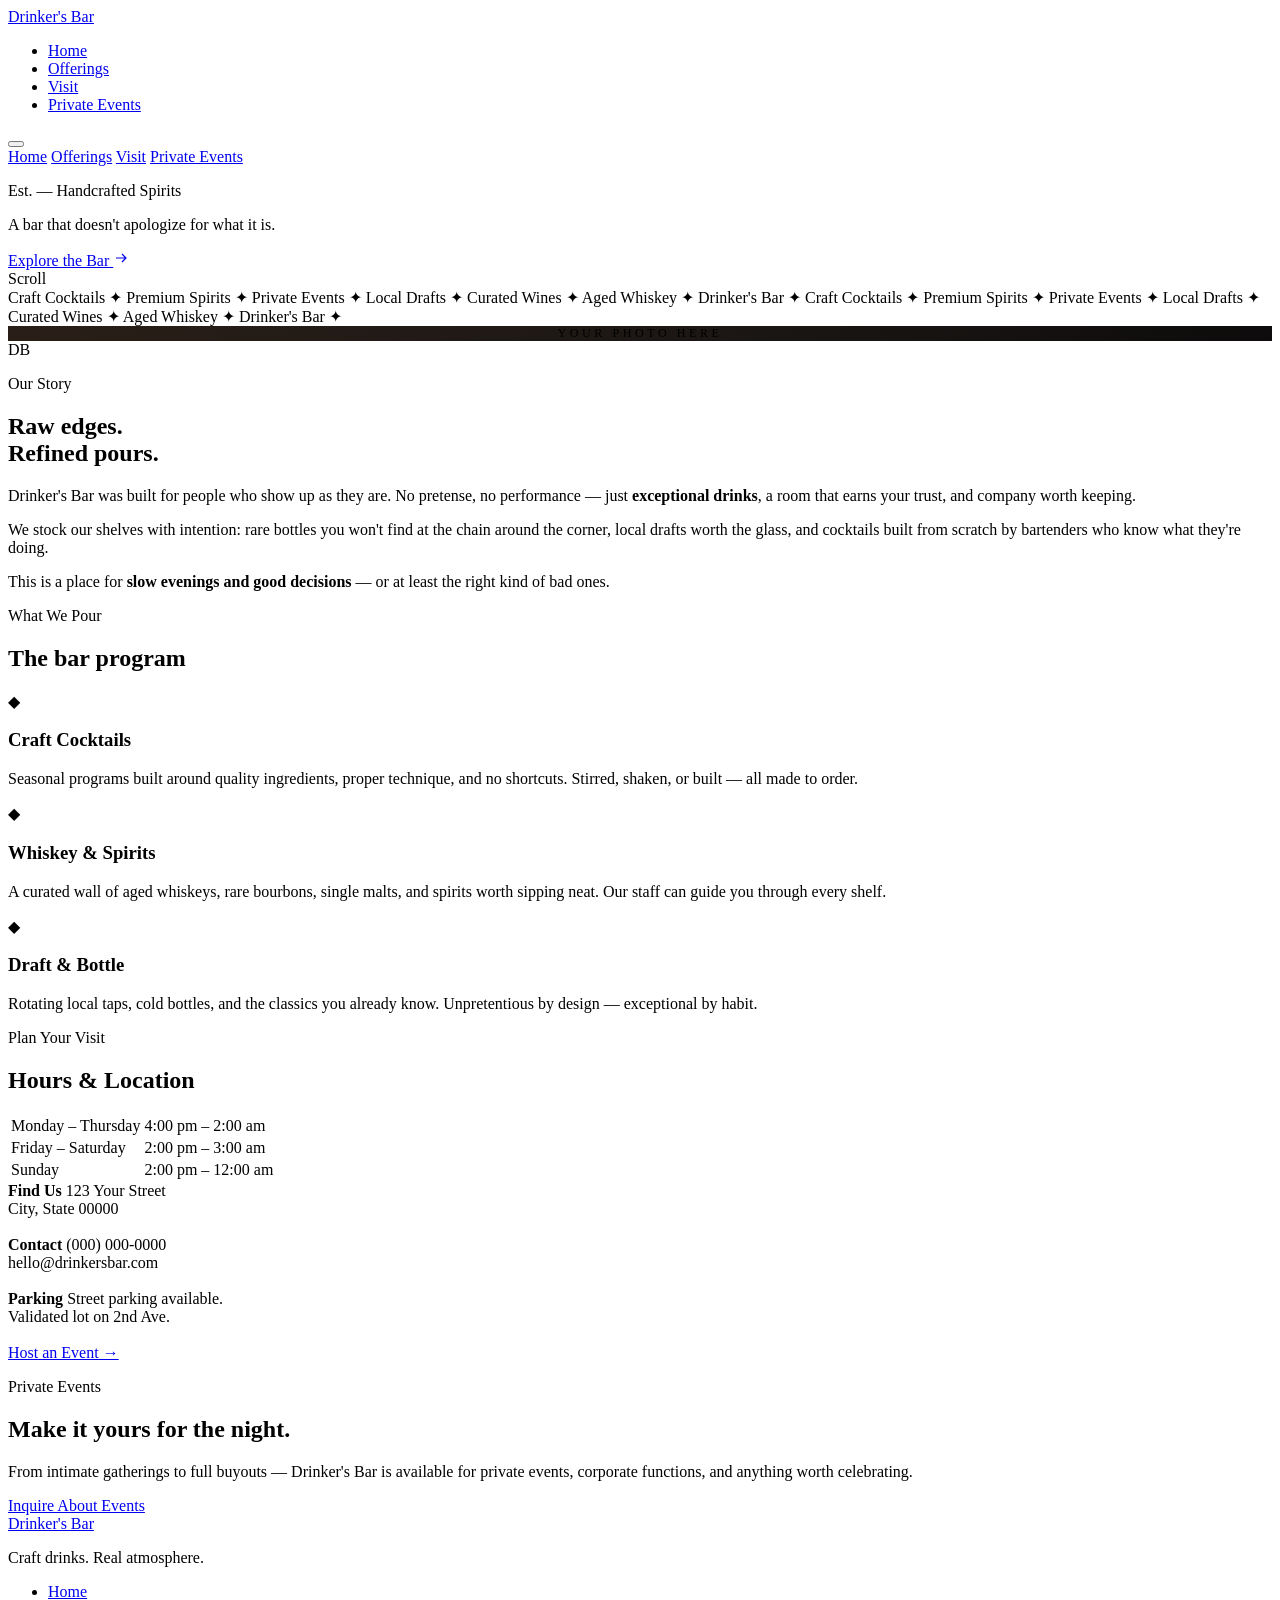
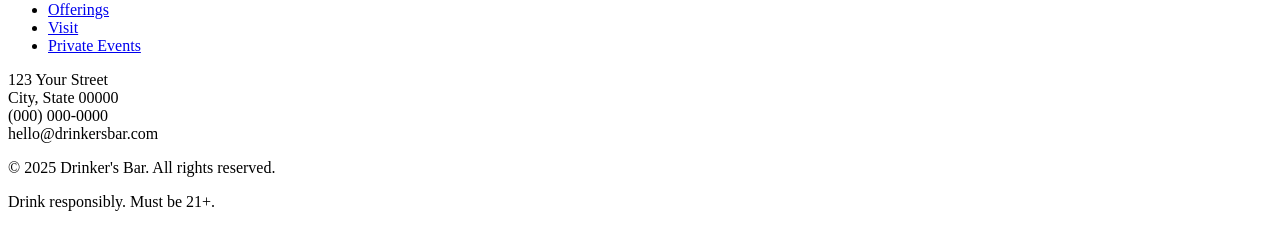
==== index.html @ 5c1457fa "Add initial HTML structure for Drinker’s Bar" ====
<!DOCTYPE html>
<html lang="en">
<head>
  <meta charset="UTF-8" />
  <meta name="viewport" content="width=device-width, initial-scale=1.0" />
  <meta name="description" content="Drinker's Bar — an upscale, rugged watering hole serving craft cocktails, premium spirits, and unforgettable nights. Est. in the spirit of good company." />
  <meta name="keywords" content="Drinker's Bar, craft cocktails, upscale bar, premium spirits, bar events, private events bar" />
  <meta property="og:title" content="Drinker's Bar" />
  <meta property="og:description" content="Craft cocktails. Premium spirits. A bar built for those who drink with intention." />
  <meta property="og:type" content="website" />
  <meta property="og:url" content="https://drinkersbar.com" />
  <title>Drinker's Bar</title>
  <link rel="stylesheet" href="style.css" />
  <!-- Structured data for SEO -->
  <script type="application/ld+json">
  {
    "@context": "https://schema.org",
    "@type": "BarOrPub",
    "name": "Drinker's Bar",
    "description": "An upscale, rugged bar serving craft cocktails, premium spirits, and hosting private events.",
    "url": "https://drinkersbar.com",
    "servesCuisine": "Cocktails & Spirits",
    "openingHours": ["Mo-Th 16:00-02:00","Fr-Sa 14:00-03:00","Su 14:00-00:00"]
  }
  </script>
</head>
<body>

  <!-- ══ HEADER ══════════════════════════════════════════════ -->
  <header class="site-header" id="header">
    <a href="index.html" class="bar-name">Drinker's Bar</a>
    <nav aria-label="Primary navigation">
      <ul class="site-nav">
        <li><a href="index.html">Home</a></li>
        <li><a href="#offerings">Offerings</a></li>
        <li><a href="#hours">Visit</a></li>
        <li><a href="events.html">Private Events</a></li>
      </ul>
    </nav>
    <button class="hamburger" id="hamburger" aria-label="Toggle menu" aria-expanded="false">
      <span></span><span></span><span></span>
    </button>
  </header>

  <!-- Mobile nav drawer -->
  <nav class="mobile-nav" id="mobileNav" aria-label="Mobile navigation">
    <a href="index.html" onclick="closeMobile()">Home</a>
    <a href="#offerings" onclick="closeMobile()">Offerings</a>
    <a href="#hours" onclick="closeMobile()">Visit</a>
    <a href="events.html" onclick="closeMobile()">Private Events</a>
  </nav>

  <main>

    <!-- ══ HERO ═══════════════════════════════════════════════ -->
    <section class="hero" aria-label="Welcome to Drinker's Bar">
      <div class="hero-bg"></div>
      <div class="hero-content">
        <p class="hero-eyebrow">Est. — Handcrafted Spirits</p>
        <p class="hero-tagline">A bar that doesn't apologize for what it is.</p>
        <a href="#offerings" class="hero-cta">
          Explore the Bar
          <svg width="16" height="16" viewBox="0 0 16 16" fill="none" stroke="currentColor" stroke-width="1.2">
            <path d="M3 8h10M9 4l4 4-4 4"/>
          </svg>
        </a>
      </div>
      <div class="scroll-hint" aria-hidden="true">
        <div class="scroll-line"></div>
        <span>Scroll</span>
      </div>
    </section>

    <!-- ══ MARQUEE ═════════════════════════════════════════════ -->
    <div class="marquee-strip" aria-hidden="true">
      <div class="marquee-track">
        <span class="marquee-item">Craft Cocktails <span>✦</span></span>
        <span class="marquee-item">Premium Spirits <span>✦</span></span>
        <span class="marquee-item">Private Events <span>✦</span></span>
        <span class="marquee-item">Local Drafts <span>✦</span></span>
        <span class="marquee-item">Curated Wines <span>✦</span></span>
        <span class="marquee-item">Aged Whiskey <span>✦</span></span>
        <span class="marquee-item">Drinker's Bar <span>✦</span></span>
        <!-- duplicate for seamless loop -->
        <span class="marquee-item">Craft Cocktails <span>✦</span></span>
        <span class="marquee-item">Premium Spirits <span>✦</span></span>
        <span class="marquee-item">Private Events <span>✦</span></span>
        <span class="marquee-item">Local Drafts <span>✦</span></span>
        <span class="marquee-item">Curated Wines <span>✦</span></span>
        <span class="marquee-item">Aged Whiskey <span>✦</span></span>
        <span class="marquee-item">Drinker's Bar <span>✦</span></span>
      </div>
    </div>

    <!-- ══ ABOUT ═══════════════════════════════════════════════ -->
    <section class="section" aria-labelledby="about-heading">
      <div class="about-grid">
        <div class="about-visual reveal">
          <div class="about-img-frame">
            <!-- Replace src with your image: <img src="images/interior.jpg" alt="Interior of Drinker's Bar" /> -->
            <div style="width:100%;height:100%;background:linear-gradient(160deg,#2a1f18 0%,#1a1614 60%,#0d0b0b 100%);display:flex;align-items:center;justify-content:center;">
              <span style="font-family:var(--font-title);font-size:.75rem;letter-spacing:.3em;color:var(--border);text-transform:uppercase;">Your Photo Here</span>
            </div>
          </div>
          <div class="about-year" aria-hidden="true">DB</div>
        </div>
        <div class="about-body">
          <p class="section-label reveal">Our Story</p>
          <h2 class="section-title reveal" id="about-heading">Raw edges.<br>Refined pours.</h2>
          <div class="divider reveal"></div>
          <p class="reveal">
            Drinker's Bar was built for people who show up as they are. No pretense, no performance — just <strong>exceptional drinks</strong>, a room that earns your trust, and company worth keeping.
          </p>
          <p class="reveal">
            We stock our shelves with intention: rare bottles you won't find at the chain around the corner, local drafts worth the glass, and cocktails built from scratch by bartenders who know what they're doing.
          </p>
          <p class="reveal">
            This is a place for <strong>slow evenings and good decisions</strong> — or at least the right kind of bad ones.
          </p>
        </div>
      </div>
    </section>

    <!-- ══ OFFERINGS ══════════════════════════════════════════ -->
    <section class="specials-section" id="offerings" aria-labelledby="offerings-heading">
      <div class="section">
        <div class="specials-header">
          <p class="section-label reveal">What We Pour</p>
          <h2 class="section-title reveal" id="offerings-heading">The bar program</h2>
          <div class="divider reveal" style="margin:0 auto 0;"></div>
        </div>
        <div class="specials-grid reveal">
          <article class="special-card">
            <div class="card-icon" aria-hidden="true">◆</div>
            <h3 class="card-title">Craft Cocktails</h3>
            <p class="card-text">Seasonal programs built around quality ingredients, proper technique, and no shortcuts. Stirred, shaken, or built — all made to order.</p>
          </article>
          <article class="special-card">
            <div class="card-icon" aria-hidden="true">◆</div>
            <h3 class="card-title">Whiskey & Spirits</h3>
            <p class="card-text">A curated wall of aged whiskeys, rare bourbons, single malts, and spirits worth sipping neat. Our staff can guide you through every shelf.</p>
          </article>
          <article class="special-card">
            <div class="card-icon" aria-hidden="true">◆</div>
            <h3 class="card-title">Draft & Bottle</h3>
            <p class="card-text">Rotating local taps, cold bottles, and the classics you already know. Unpretentious by design — exceptional by habit.</p>
          </article>
        </div>
      </div>
    </section>

    <!-- ══ HOURS & LOCATION ════════════════════════════════════ -->
    <section class="section" id="hours" aria-labelledby="hours-heading">
      <div class="info-grid">
        <div>
          <p class="section-label reveal">Plan Your Visit</p>
          <h2 class="section-title reveal" id="hours-heading">Hours &amp; Location</h2>
          <div class="divider reveal"></div>
          <table class="hours-table reveal" aria-label="Bar hours">
            <tbody>
              <tr><td>Monday – Thursday</td><td>4:00 pm – 2:00 am</td></tr>
              <tr><td>Friday – Saturday</td><td>2:00 pm – 3:00 am</td></tr>
              <tr><td>Sunday</td><td>2:00 pm – 12:00 am</td></tr>
            </tbody>
          </table>
        </div>
        <div class="reveal">
          <div class="address-block">
            <strong>Find Us</strong>
            123 Your Street<br>
            City, State 00000<br><br>
            <strong>Contact</strong>
            (000) 000-0000<br>
            hello@drinkersbar.com<br><br>
            <strong>Parking</strong>
            Street parking available.<br>Validated lot on 2nd Ave.
          </div>
          <br>
          <a href="events.html" class="btn btn-gold">Host an Event →</a>
        </div>
      </div>
    </section>

    <!-- ══ CTA BANNER ══════════════════════════════════════════ -->
    <section class="cta-banner" aria-label="Private events call to action">
      <p class="section-label">Private Events</p>
      <h2 class="section-title">Make it yours for the night.</h2>
      <p>From intimate gatherings to full buyouts — Drinker's Bar is available for private events, corporate functions, and anything worth celebrating.</p>
      <a href="events.html" class="btn btn-cream">Inquire About Events</a>
    </section>

  </main>

  <!-- ══ FOOTER ══════════════════════════════════════════════ -->
  <footer class="site-footer">
    <div class="footer-inner">
      <div class="footer-brand">
        <a href="index.html" class="bar-name">Drinker's Bar</a>
        <p>Craft drinks. Real atmosphere.</p>
      </div>
      <nav aria-label="Footer navigation">
        <ul class="footer-nav">
          <li><a href="index.html">Home</a></li>
          <li><a href="#offerings">Offerings</a></li>
          <li><a href="#hours">Visit</a></li>
          <li><a href="events.html">Private Events</a></li>
        </ul>
      </nav>
      <div class="footer-right">
        <p>
          123 Your Street<br>
          City, State 00000<br>
          (000) 000-0000<br>
          hello@drinkersbar.com
        </p>
      </div>
    </div>
    <div class="footer-bottom">
      <p>© 2025 Drinker's Bar. All rights reserved.</p>
      <p>Drink responsibly. Must be 21+.</p>
    </div>
  </footer>

  <script>
    // ── Header scroll state ──
    const header = document.getElementById('header');
    window.addEventListener('scroll', () => {
      header.classList.toggle('scrolled', window.scrollY > 60);
    }, { passive: true });

    // ── Hamburger / mobile nav ──
    const hamburger = document.getElementById('hamburger');
    const mobileNav = document.getElementById('mobileNav');

    hamburger.addEventListener('click', () => {
      const open = mobileNav.classList.toggle('open');
      hamburger.classList.toggle('open', open);
      hamburger.setAttribute('aria-expanded', open);
      document.body.style.overflow = open ? 'hidden' : '';
    });

    function closeMobile() {
      mobileNav.classList.remove('open');
      hamburger.classList.remove('open');
      hamburger.setAttribute('aria-expanded', 'false');
      document.body.style.overflow = '';
    }

    // ── Scroll reveal ──
    const reveals = document.querySelectorAll('.reveal');
    const io = new IntersectionObserver((entries) => {
      entries.forEach(e => {
        if (e.isIntersecting) {
          e.target.classList.add('visible');
          io.unobserve(e.target);
        }
      });
    }, { threshold: 0.12 });

    reveals.forEach(el => io.observe(el));
  </script>
</body>
</html>
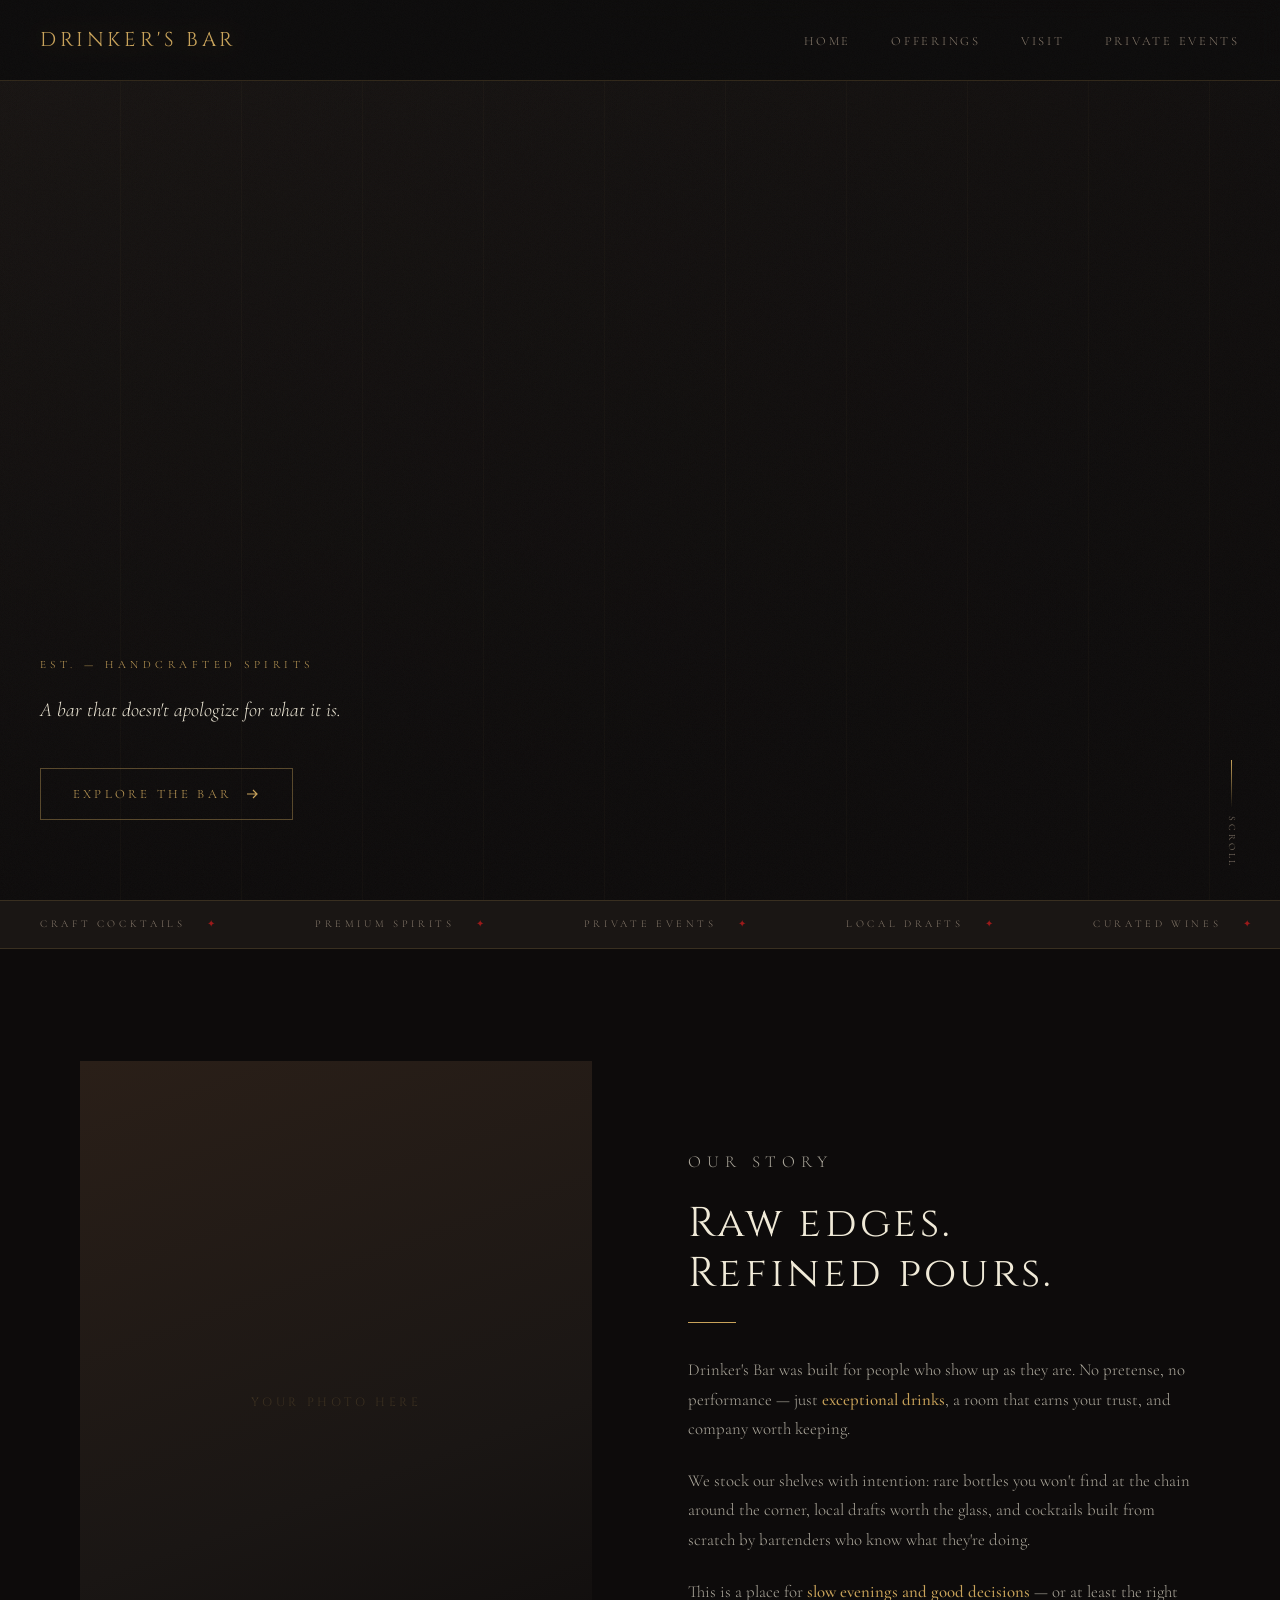
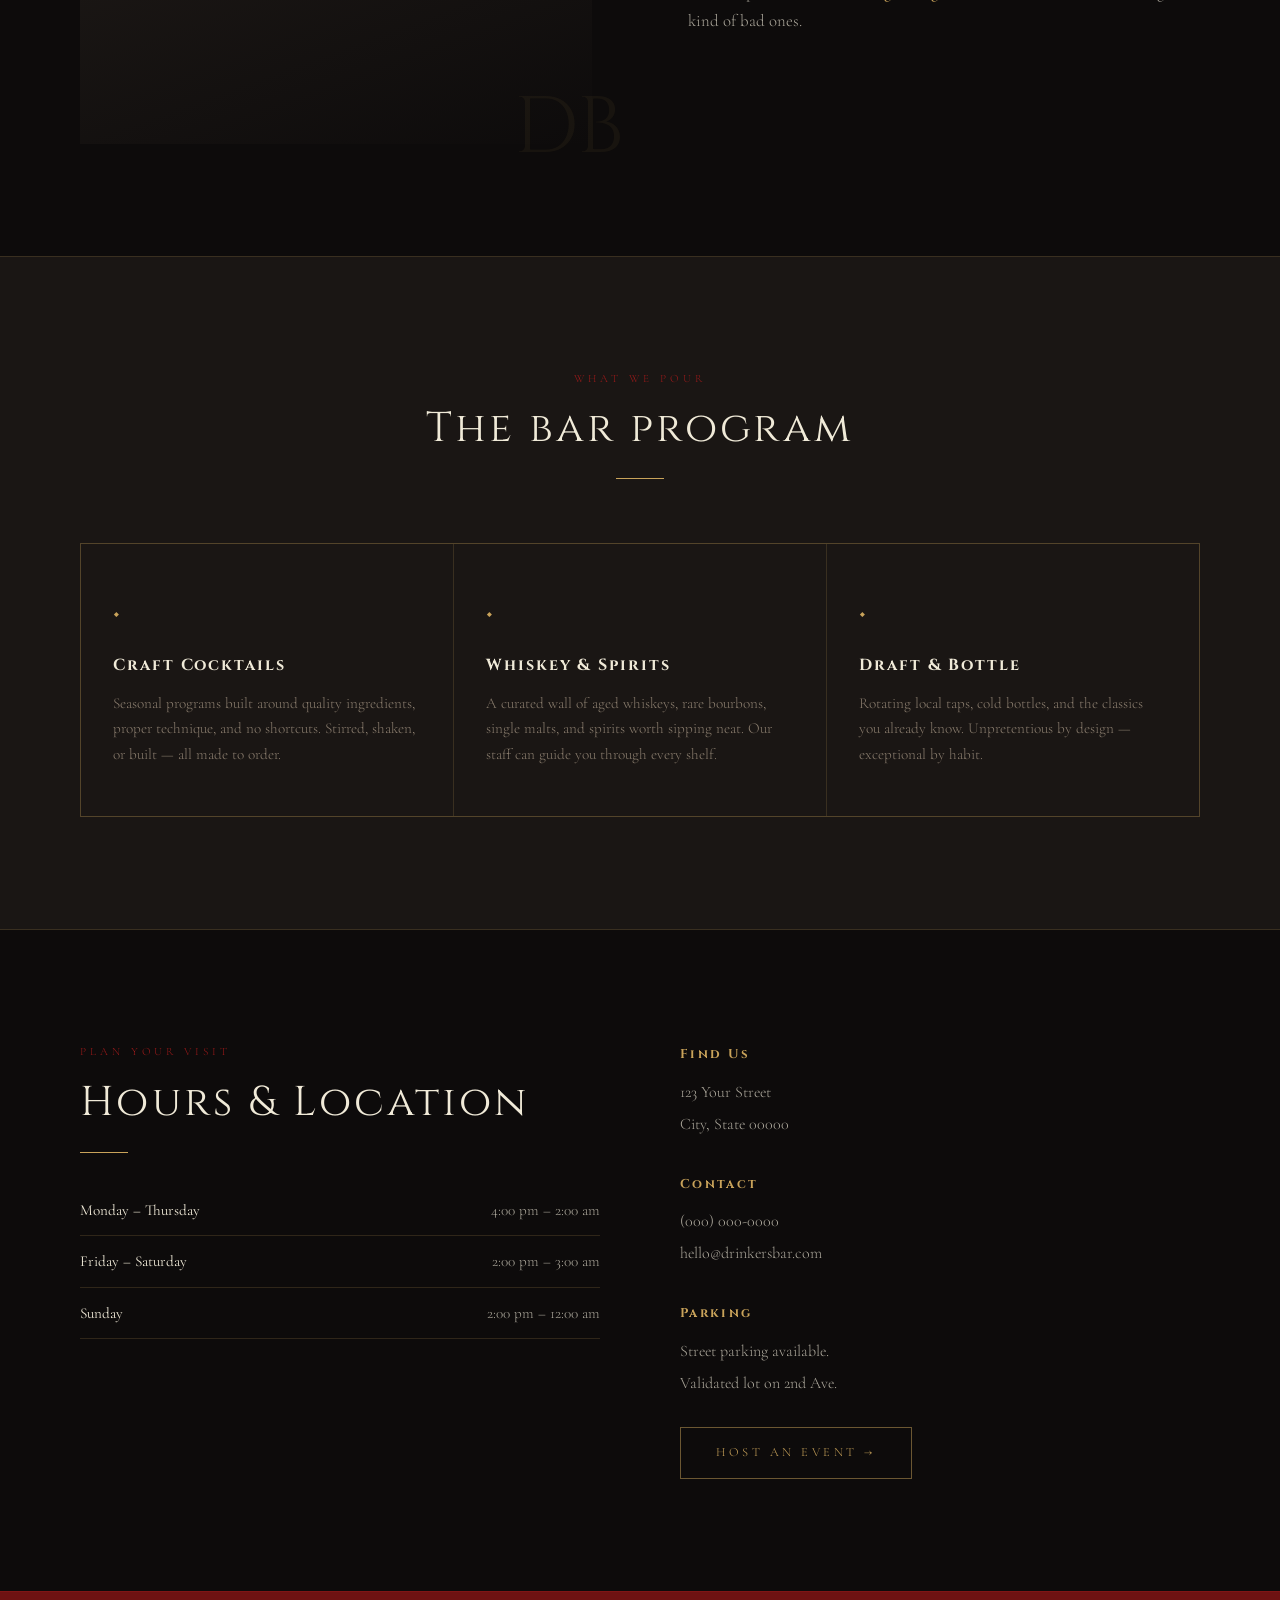
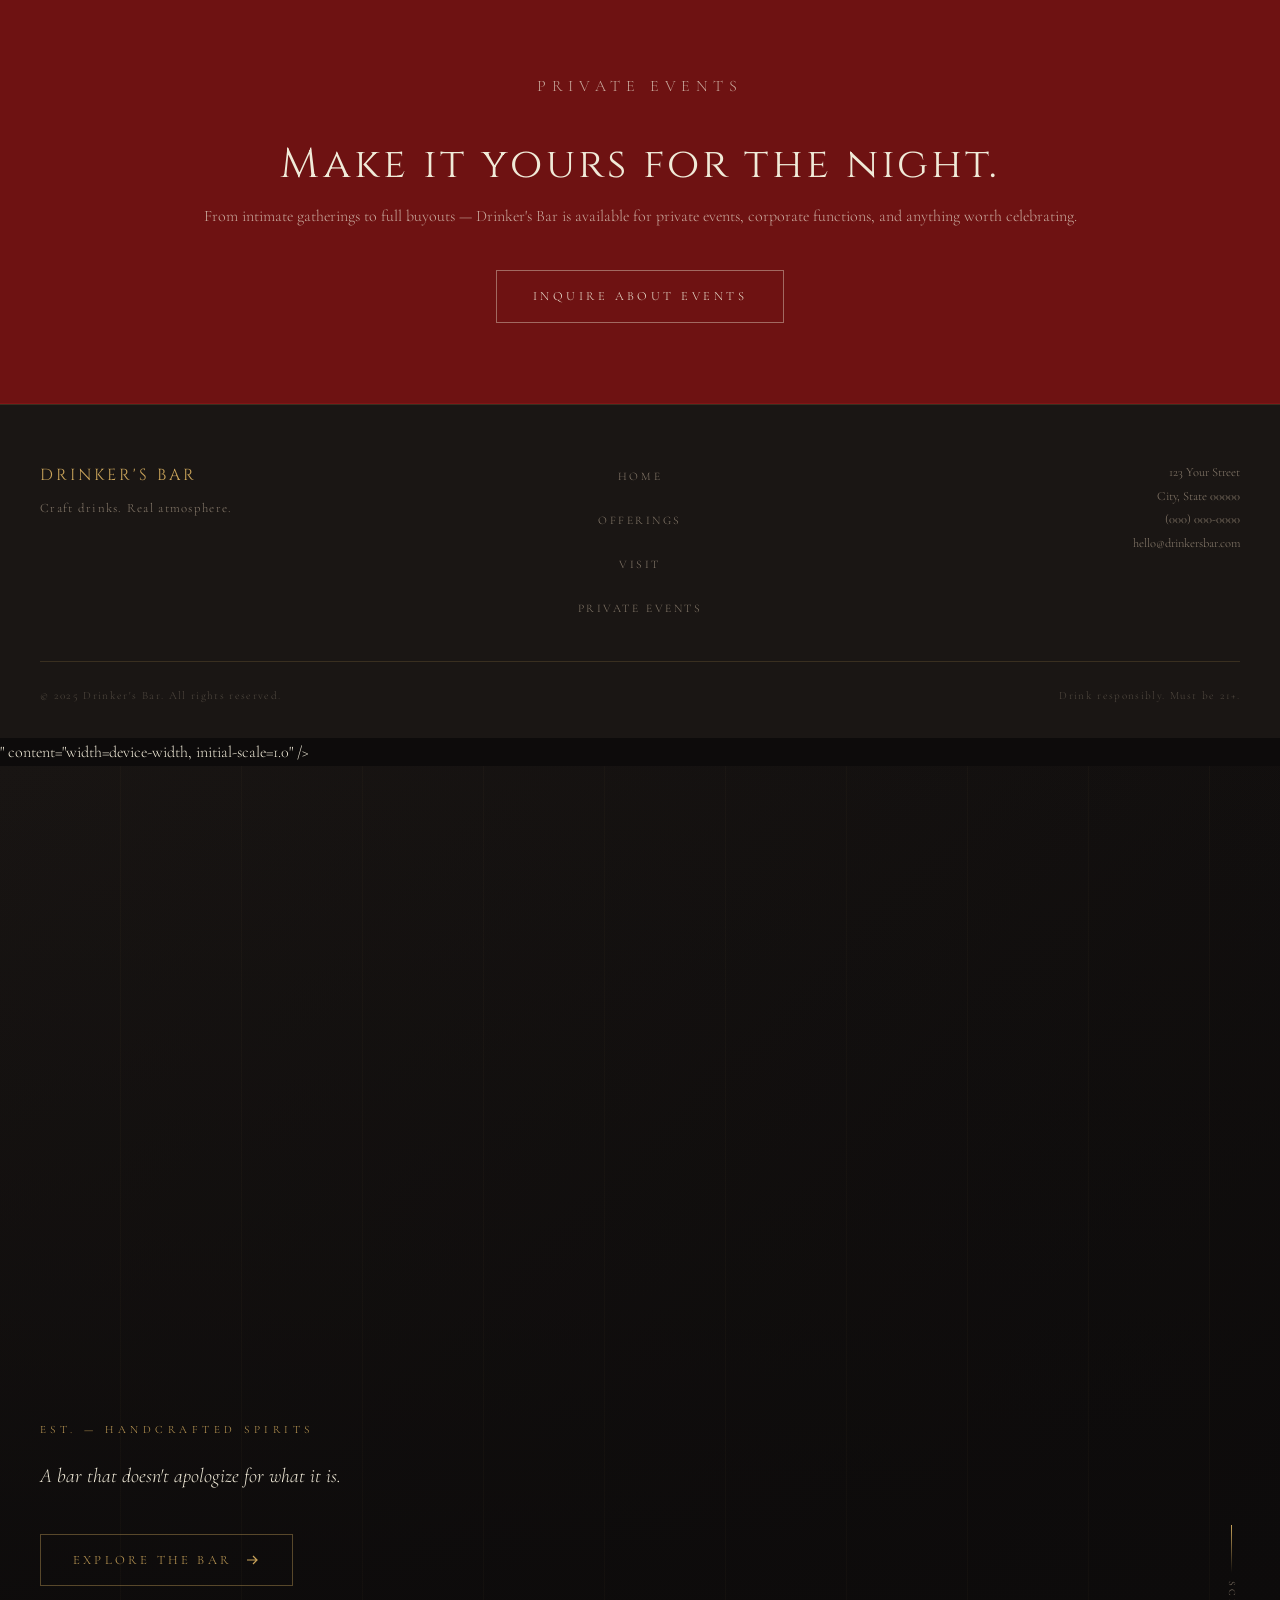
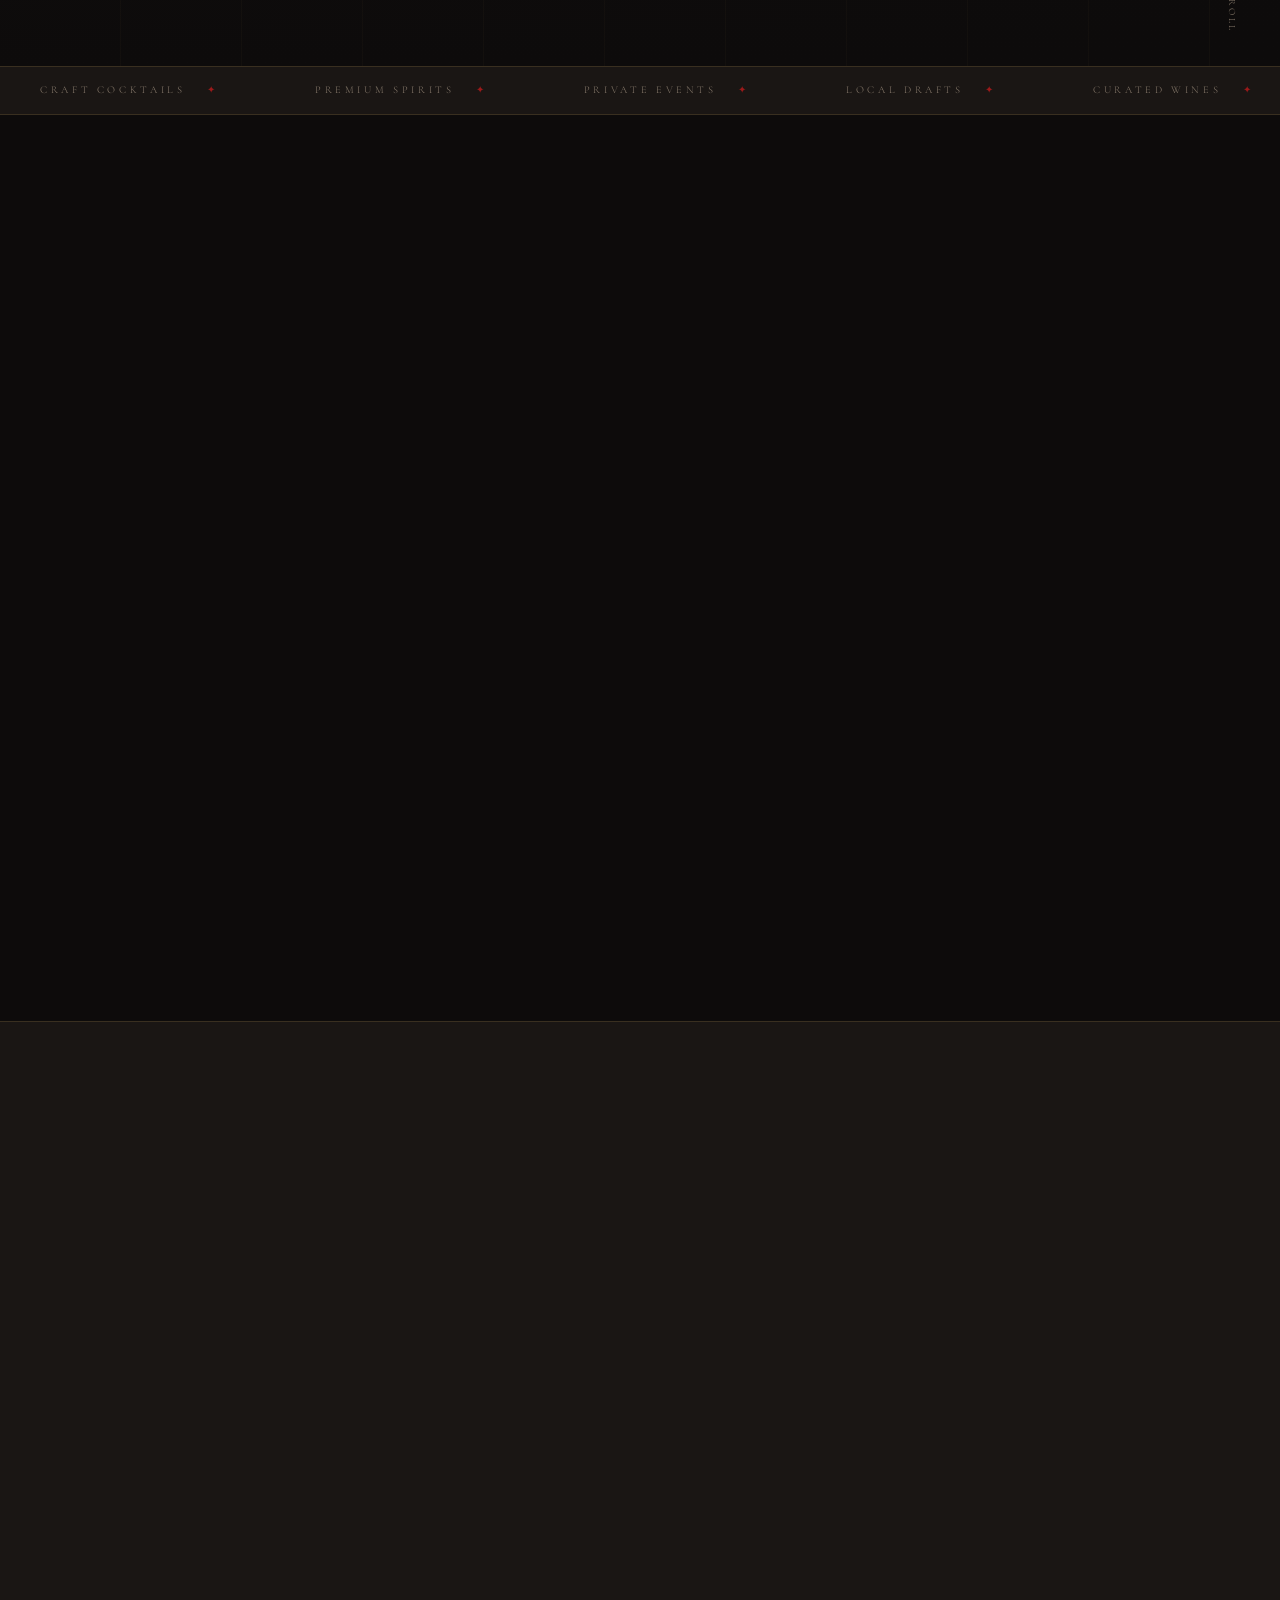
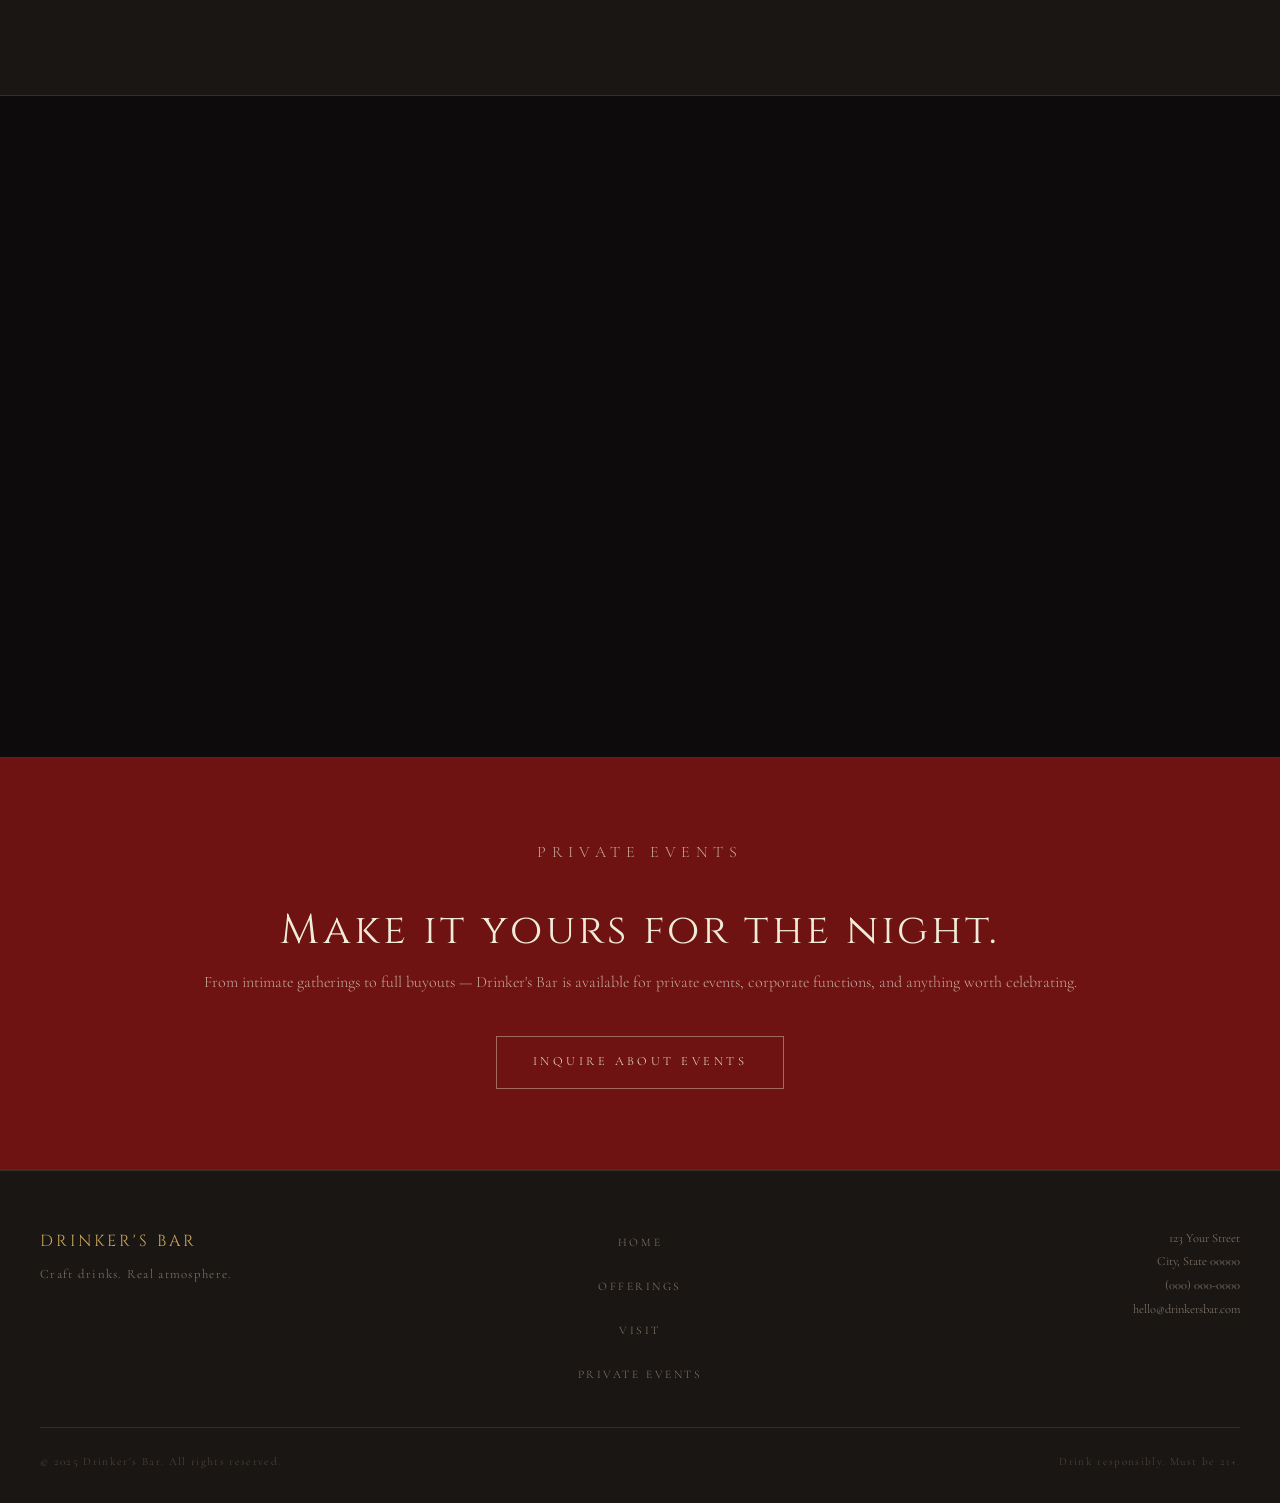
==== commit bc86dbc0: "Correct HTML structure and enhance SEO metadata Fixed HTML structure and added missing meta tags." ====
--- a/index.html
+++ b/index.html
@@ -1,4 +1,8 @@
 <!DOCTYPE html>
+<html lang="en">
+<head>
+  <meta charset="UTF-8" />
+  <meta name="viewport<!DOCTYPE html>
 <html lang="en">
 <head>
   <meta charset="UTF-8" />
@@ -260,4 +264,262 @@
     reveals.forEach(el => io.observe(el));
   </script>
 </body>
+</html>" content="width=device-width, initial-scale=1.0" />
+  <meta name="description" content="Drinker's Bar — an upscale, rugged watering hole serving craft cocktails, premium spirits, and unforgettable nights. Est. in the spirit of good company." />
+  <meta name="keywords" content="Drinker's Bar, craft cocktails, upscale bar, premium spirits, bar events, private events bar" />
+  <meta property="og:title" content="Drinker's Bar" />
+  <meta property="og:description" content="Craft cocktails. Premium spirits. A bar built for those who drink with intention." />
+  <meta property="og:type" content="website" />
+  <meta property="og:url" content="https://drinkersbar.com" />
+  <title>Drinker's Bar</title>
+  <link rel="stylesheet" href="style.css" />
+  <!-- Structured data for SEO -->
+  <script type="application/ld+json">
+  {
+    "@context": "https://schema.org",
+    "@type": "BarOrPub",
+    "name": "Drinker's Bar",
+    "description": "An upscale, rugged bar serving craft cocktails, premium spirits, and hosting private events.",
+    "url": "https://drinkersbar.com",
+    "servesCuisine": "Cocktails & Spirits",
+    "openingHours": ["Mo-Th 16:00-02:00","Fr-Sa 14:00-03:00","Su 14:00-00:00"]
+  }
+  </script>
+</head>
+<body>
+
+  <!-- ══ HEADER ══════════════════════════════════════════════ -->
+  <header class="site-header" id="header">
+    <a href="index.html" class="bar-name">Drinker's Bar</a>
+    <nav aria-label="Primary navigation">
+      <ul class="site-nav">
+        <li><a href="index.html">Home</a></li>
+        <li><a href="#offerings">Offerings</a></li>
+        <li><a href="#hours">Visit</a></li>
+        <li><a href="events.html">Private Events</a></li>
+      </ul>
+    </nav>
+    <button class="hamburger" id="hamburger" aria-label="Toggle menu" aria-expanded="false">
+      <span></span><span></span><span></span>
+    </button>
+  </header>
+
+  <!-- Mobile nav drawer -->
+  <nav class="mobile-nav" id="mobileNav" aria-label="Mobile navigation">
+    <a href="index.html" onclick="closeMobile()">Home</a>
+    <a href="#offerings" onclick="closeMobile()">Offerings</a>
+    <a href="#hours" onclick="closeMobile()">Visit</a>
+    <a href="events.html" onclick="closeMobile()">Private Events</a>
+  </nav>
+
+  <main>
+
+    <!-- ══ HERO ═══════════════════════════════════════════════ -->
+    <section class="hero" aria-label="Welcome to Drinker's Bar">
+      <div class="hero-bg"></div>
+      <div class="hero-content">
+        <p class="hero-eyebrow">Est. — Handcrafted Spirits</p>
+        <p class="hero-tagline">A bar that doesn't apologize for what it is.</p>
+        <a href="#offerings" class="hero-cta">
+          Explore the Bar
+          <svg width="16" height="16" viewBox="0 0 16 16" fill="none" stroke="currentColor" stroke-width="1.2">
+            <path d="M3 8h10M9 4l4 4-4 4"/>
+          </svg>
+        </a>
+      </div>
+      <div class="scroll-hint" aria-hidden="true">
+        <div class="scroll-line"></div>
+        <span>Scroll</span>
+      </div>
+    </section>
+
+    <!-- ══ MARQUEE ═════════════════════════════════════════════ -->
+    <div class="marquee-strip" aria-hidden="true">
+      <div class="marquee-track">
+        <span class="marquee-item">Craft Cocktails <span>✦</span></span>
+        <span class="marquee-item">Premium Spirits <span>✦</span></span>
+        <span class="marquee-item">Private Events <span>✦</span></span>
+        <span class="marquee-item">Local Drafts <span>✦</span></span>
+        <span class="marquee-item">Curated Wines <span>✦</span></span>
+        <span class="marquee-item">Aged Whiskey <span>✦</span></span>
+        <span class="marquee-item">Drinker's Bar <span>✦</span></span>
+        <!-- duplicate for seamless loop -->
+        <span class="marquee-item">Craft Cocktails <span>✦</span></span>
+        <span class="marquee-item">Premium Spirits <span>✦</span></span>
+        <span class="marquee-item">Private Events <span>✦</span></span>
+        <span class="marquee-item">Local Drafts <span>✦</span></span>
+        <span class="marquee-item">Curated Wines <span>✦</span></span>
+        <span class="marquee-item">Aged Whiskey <span>✦</span></span>
+        <span class="marquee-item">Drinker's Bar <span>✦</span></span>
+      </div>
+    </div>
+
+    <!-- ══ ABOUT ═══════════════════════════════════════════════ -->
+    <section class="section" aria-labelledby="about-heading">
+      <div class="about-grid">
+        <div class="about-visual reveal">
+          <div class="about-img-frame">
+            <!-- Replace src with your image: <img src="images/interior.jpg" alt="Interior of Drinker's Bar" /> -->
+            <div style="width:100%;height:100%;background:linear-gradient(160deg,#2a1f18 0%,#1a1614 60%,#0d0b0b 100%);display:flex;align-items:center;justify-content:center;">
+              <span style="font-family:var(--font-title);font-size:.75rem;letter-spacing:.3em;color:var(--border);text-transform:uppercase;">Your Photo Here</span>
+            </div>
+          </div>
+          <div class="about-year" aria-hidden="true">DB</div>
+        </div>
+        <div class="about-body">
+          <p class="section-label reveal">Our Story</p>
+          <h2 class="section-title reveal" id="about-heading">Raw edges.<br>Refined pours.</h2>
+          <div class="divider reveal"></div>
+          <p class="reveal">
+            Drinker's Bar was built for people who show up as they are. No pretense, no performance — just <strong>exceptional drinks</strong>, a room that earns your trust, and company worth keeping.
+          </p>
+          <p class="reveal">
+            We stock our shelves with intention: rare bottles you won't find at the chain around the corner, local drafts worth the glass, and cocktails built from scratch by bartenders who know what they're doing.
+          </p>
+          <p class="reveal">
+            This is a place for <strong>slow evenings and good decisions</strong> — or at least the right kind of bad ones.
+          </p>
+        </div>
+      </div>
+    </section>
+
+    <!-- ══ OFFERINGS ══════════════════════════════════════════ -->
+    <section class="specials-section" id="offerings" aria-labelledby="offerings-heading">
+      <div class="section">
+        <div class="specials-header">
+          <p class="section-label reveal">What We Pour</p>
+          <h2 class="section-title reveal" id="offerings-heading">The bar program</h2>
+          <div class="divider reveal" style="margin:0 auto 0;"></div>
+        </div>
+        <div class="specials-grid reveal">
+          <article class="special-card">
+            <div class="card-icon" aria-hidden="true">◆</div>
+            <h3 class="card-title">Craft Cocktails</h3>
+            <p class="card-text">Seasonal programs built around quality ingredients, proper technique, and no shortcuts. Stirred, shaken, or built — all made to order.</p>
+          </article>
+          <article class="special-card">
+            <div class="card-icon" aria-hidden="true">◆</div>
+            <h3 class="card-title">Whiskey & Spirits</h3>
+            <p class="card-text">A curated wall of aged whiskeys, rare bourbons, single malts, and spirits worth sipping neat. Our staff can guide you through every shelf.</p>
+          </article>
+          <article class="special-card">
+            <div class="card-icon" aria-hidden="true">◆</div>
+            <h3 class="card-title">Draft & Bottle</h3>
+            <p class="card-text">Rotating local taps, cold bottles, and the classics you already know. Unpretentious by design — exceptional by habit.</p>
+          </article>
+        </div>
+      </div>
+    </section>
+
+    <!-- ══ HOURS & LOCATION ════════════════════════════════════ -->
+    <section class="section" id="hours" aria-labelledby="hours-heading">
+      <div class="info-grid">
+        <div>
+          <p class="section-label reveal">Plan Your Visit</p>
+          <h2 class="section-title reveal" id="hours-heading">Hours &amp; Location</h2>
+          <div class="divider reveal"></div>
+          <table class="hours-table reveal" aria-label="Bar hours">
+            <tbody>
+              <tr><td>Monday – Thursday</td><td>4:00 pm – 2:00 am</td></tr>
+              <tr><td>Friday – Saturday</td><td>2:00 pm – 3:00 am</td></tr>
+              <tr><td>Sunday</td><td>2:00 pm – 12:00 am</td></tr>
+            </tbody>
+          </table>
+        </div>
+        <div class="reveal">
+          <div class="address-block">
+            <strong>Find Us</strong>
+            123 Your Street<br>
+            City, State 00000<br><br>
+            <strong>Contact</strong>
+            (000) 000-0000<br>
+            hello@drinkersbar.com<br><br>
+            <strong>Parking</strong>
+            Street parking available.<br>Validated lot on 2nd Ave.
+          </div>
+          <br>
+          <a href="events.html" class="btn btn-gold">Host an Event →</a>
+        </div>
+      </div>
+    </section>
+
+    <!-- ══ CTA BANNER ══════════════════════════════════════════ -->
+    <section class="cta-banner" aria-label="Private events call to action">
+      <p class="section-label">Private Events</p>
+      <h2 class="section-title">Make it yours for the night.</h2>
+      <p>From intimate gatherings to full buyouts — Drinker's Bar is available for private events, corporate functions, and anything worth celebrating.</p>
+      <a href="events.html" class="btn btn-cream">Inquire About Events</a>
+    </section>
+
+  </main>
+
+  <!-- ══ FOOTER ══════════════════════════════════════════════ -->
+  <footer class="site-footer">
+    <div class="footer-inner">
+      <div class="footer-brand">
+        <a href="index.html" class="bar-name">Drinker's Bar</a>
+        <p>Craft drinks. Real atmosphere.</p>
+      </div>
+      <nav aria-label="Footer navigation">
+        <ul class="footer-nav">
+          <li><a href="index.html">Home</a></li>
+          <li><a href="#offerings">Offerings</a></li>
+          <li><a href="#hours">Visit</a></li>
+          <li><a href="events.html">Private Events</a></li>
+        </ul>
+      </nav>
+      <div class="footer-right">
+        <p>
+          123 Your Street<br>
+          City, State 00000<br>
+          (000) 000-0000<br>
+          hello@drinkersbar.com
+        </p>
+      </div>
+    </div>
+    <div class="footer-bottom">
+      <p>© 2025 Drinker's Bar. All rights reserved.</p>
+      <p>Drink responsibly. Must be 21+.</p>
+    </div>
+  </footer>
+
+  <script>
+    // ── Header scroll state ──
+    const header = document.getElementById('header');
+    window.addEventListener('scroll', () => {
+      header.classList.toggle('scrolled', window.scrollY > 60);
+    }, { passive: true });
+
+    // ── Hamburger / mobile nav ──
+    const hamburger = document.getElementById('hamburger');
+    const mobileNav = document.getElementById('mobileNav');
+
+    hamburger.addEventListener('click', () => {
+      const open = mobileNav.classList.toggle('open');
+      hamburger.classList.toggle('open', open);
+      hamburger.setAttribute('aria-expanded', open);
+      document.body.style.overflow = open ? 'hidden' : '';
+    });
+
+    function closeMobile() {
+      mobileNav.classList.remove('open');
+      hamburger.classList.remove('open');
+      hamburger.setAttribute('aria-expanded', 'false');
+      document.body.style.overflow = '';
+    }
+
+    // ── Scroll reveal ──
+    const reveals = document.querySelectorAll('.reveal');
+    const io = new IntersectionObserver((entries) => {
+      entries.forEach(e => {
+        if (e.isIntersecting) {
+          e.target.classList.add('visible');
+          io.unobserve(e.target);
+        }
+      });
+    }, { threshold: 0.12 });
+
+    reveals.forEach(el => io.observe(el));
+  </script>
+</body>
 </html>
--- a/style.css
+++ b/style.css
@@ -0,0 +1,853 @@
+/* ============================================================
+   DRINKER'S BAR — style.css
+   Palette: Black · Crimson · Tan/Gold · Off-White
+   Fonts: MedievalSharp (bar name) · Rockslane via Google alt
+          · Cormorant Garamond (body elegance)
+   ============================================================ */
+
+@import url('https://fonts.googleapis.com/css2?family=Cormorant+Garamond:ital,wght@0,300;0,400;0,500;0,600;1,300;1,400&family=Cinzel:wght@400;600;700&display=swap');
+
+/* ── Custom font faces ─────────────────────────────────── */
+/* Rockslane — user to host locally and reference via:
+   @font-face { font-family: 'Rockslane'; src: url('fonts/Rockslane.woff2'); }
+   For now we fall back to Cinzel which mirrors its editorial weight */
+
+:root {
+  --black:       #0d0b0b;
+  --deep:        #1a1614;
+  --crimson:     #9b1a1a;
+  --crimson-dim: #6e1212;
+  --gold:        #c9a35a;
+  --tan:         #c4a46b;
+  --cream:       #f0ead8;
+  --muted:       #8a7d6e;
+  --border:      rgba(201,163,90,.18);
+
+  --font-bar:    'Cinzel', serif;          /* bar name / display */
+  --font-title:  'Cinzel', serif;          /* section headings */
+  --font-body:   'Cormorant Garamond', serif;
+
+  --ease-out:    cubic-bezier(.16,1,.3,1);
+  --ease-in-out: cubic-bezier(.76,0,.24,1);
+}
+
+/* ── Reset & Base ──────────────────────────────────────── */
+*, *::before, *::after { box-sizing: border-box; margin: 0; padding: 0; }
+
+html {
+  scroll-behavior: smooth;
+  font-size: 16px;
+}
+
+body {
+  background-color: var(--black);
+  color: var(--cream);
+  font-family: var(--font-body);
+  font-weight: 300;
+  line-height: 1.75;
+  overflow-x: hidden;
+  -webkit-font-smoothing: antialiased;
+}
+
+img { display: block; max-width: 100%; }
+
+a {
+  color: inherit;
+  text-decoration: none;
+  transition: color .25s ease;
+}
+
+/* ── Grain overlay (body-level) ────────────────────────── */
+body::before {
+  content: '';
+  position: fixed;
+  inset: 0;
+  background-image: url("data:image/svg+xml,%3Csvg viewBox='0 0 256 256' xmlns='http://www.w3.org/2000/svg'%3E%3Cfilter id='n'%3E%3CfeTurbulence type='fractalNoise' baseFrequency='.9' numOctaves='4' stitchTiles='stitch'/%3E%3C/filter%3E%3Crect width='100%25' height='100%25' filter='url(%23n)' opacity='.07'/%3E%3C/svg%3E");
+  background-size: 200px;
+  pointer-events: none;
+  z-index: 9999;
+  opacity: .45;
+}
+
+/* ── Header ────────────────────────────────────────────── */
+.site-header {
+  position: fixed;
+  top: 0; left: 0; right: 0;
+  z-index: 100;
+  display: flex;
+  align-items: center;
+  justify-content: space-between;
+  padding: 1.4rem 2.5rem;
+  background: rgba(13,11,11,.82);
+  backdrop-filter: blur(12px);
+  -webkit-backdrop-filter: blur(12px);
+  border-bottom: 1px solid var(--border);
+  transition: padding .4s var(--ease-out), background .4s ease;
+}
+
+.site-header.scrolled {
+  padding: .9rem 2.5rem;
+  background: rgba(13,11,11,.96);
+}
+
+.bar-name {
+  font-family: var(--font-bar);
+  font-size: clamp(.95rem, 1.8vw, 1.25rem);
+  font-weight: 400;
+  letter-spacing: .18em;
+  text-transform: uppercase;
+  color: var(--gold);
+  transition: color .3s ease;
+}
+
+.bar-name:hover { color: var(--cream); }
+
+/* ── Navigation ─────────────────────────────────────────── */
+.site-nav {
+  display: flex;
+  gap: 2.5rem;
+  align-items: center;
+  list-style: none;
+}
+
+.site-nav a {
+  font-family: var(--font-body);
+  font-size: .78rem;
+  letter-spacing: .22em;
+  text-transform: uppercase;
+  color: var(--muted);
+  position: relative;
+  padding-bottom: 3px;
+}
+
+.site-nav a::after {
+  content: '';
+  position: absolute;
+  bottom: 0; left: 0;
+  width: 0; height: 1px;
+  background: var(--gold);
+  transition: width .35s var(--ease-out);
+}
+
+.site-nav a:hover { color: var(--cream); }
+.site-nav a:hover::after { width: 100%; }
+
+/* ── Hamburger (mobile) ─────────────────────────────────── */
+.hamburger {
+  display: none;
+  flex-direction: column;
+  gap: 5px;
+  cursor: pointer;
+  background: none;
+  border: none;
+  padding: 4px;
+}
+
+.hamburger span {
+  display: block;
+  width: 24px; height: 1px;
+  background: var(--gold);
+  transition: transform .3s ease, opacity .3s ease;
+}
+
+.hamburger.open span:nth-child(1) { transform: translateY(6px) rotate(45deg); }
+.hamburger.open span:nth-child(2) { opacity: 0; }
+.hamburger.open span:nth-child(3) { transform: translateY(-6px) rotate(-45deg); }
+
+/* Mobile nav drawer */
+.mobile-nav {
+  display: none;
+  position: fixed;
+  inset: 0;
+  background: rgba(13,11,11,.97);
+  z-index: 99;
+  flex-direction: column;
+  align-items: center;
+  justify-content: center;
+  gap: 2.5rem;
+}
+
+.mobile-nav.open { display: flex; }
+
+.mobile-nav a {
+  font-family: var(--font-title);
+  font-size: 1.4rem;
+  letter-spacing: .2em;
+  text-transform: uppercase;
+  color: var(--cream);
+}
+
+.mobile-nav a:hover { color: var(--gold); }
+
+/* ── Section helpers ─────────────────────────────────────── */
+.section {
+  padding: 7rem 2.5rem;
+  max-width: 1200px;
+  margin: 0 auto;
+}
+
+.section-label {
+  font-family: var(--font-body);
+  font-size: .7rem;
+  letter-spacing: .35em;
+  text-transform: uppercase;
+  color: var(--crimson);
+  margin-bottom: 1rem;
+}
+
+.section-title {
+  font-family: var(--font-title);
+  font-size: clamp(1.5rem, 3.5vw, 2.6rem);
+  font-weight: 400;
+  letter-spacing: .08em;
+  color: var(--cream);
+  margin-bottom: 1.5rem;
+  line-height: 1.2;
+}
+
+.divider {
+  width: 48px;
+  height: 1px;
+  background: var(--gold);
+  margin-bottom: 2rem;
+}
+
+/* ── Hero ────────────────────────────────────────────────── */
+.hero {
+  position: relative;
+  height: 100svh;
+  display: flex;
+  align-items: flex-end;
+  padding: 0 2.5rem 5rem;
+  overflow: hidden;
+}
+
+.hero-bg {
+  position: absolute;
+  inset: 0;
+  background:
+    linear-gradient(to top, rgba(13,11,11,1) 0%, rgba(13,11,11,.5) 40%, rgba(13,11,11,.1) 100%),
+    linear-gradient(135deg, #1a1614 0%, #0d0b0b 100%);
+  /* Replace with: background-image: url('images/hero.jpg'); background-size: cover; background-position: center; */
+}
+
+/* Decorative texture bars */
+.hero-bg::after {
+  content: '';
+  position: absolute;
+  inset: 0;
+  background: repeating-linear-gradient(
+    90deg,
+    transparent,
+    transparent 120px,
+    rgba(201,163,90,.03) 120px,
+    rgba(201,163,90,.03) 121px
+  );
+}
+
+.hero-content {
+  position: relative;
+  z-index: 2;
+  max-width: 560px;
+}
+
+.hero-eyebrow {
+  font-family: var(--font-body);
+  font-size: .7rem;
+  letter-spacing: .4em;
+  text-transform: uppercase;
+  color: var(--gold);
+  margin-bottom: 1.2rem;
+  opacity: 0;
+  transform: translateY(16px);
+  animation: fadeUp .8s var(--ease-out) .3s forwards;
+}
+
+.hero-tagline {
+  font-family: var(--font-body);
+  font-size: clamp(1rem, 2.2vw, 1.25rem);
+  font-weight: 300;
+  font-style: italic;
+  color: var(--cream);
+  opacity: .8;
+  margin-bottom: 2.5rem;
+  max-width: 400px;
+  opacity: 0;
+  transform: translateY(16px);
+  animation: fadeUp .8s var(--ease-out) .5s forwards;
+}
+
+.hero-cta {
+  display: inline-flex;
+  align-items: center;
+  gap: .75rem;
+  font-family: var(--font-body);
+  font-size: .8rem;
+  letter-spacing: .25em;
+  text-transform: uppercase;
+  color: var(--gold);
+  border: 1px solid rgba(201,163,90,.4);
+  padding: .85rem 2rem;
+  transition: background .3s ease, color .3s ease, border-color .3s ease;
+  opacity: 0;
+  transform: translateY(16px);
+  animation: fadeUp .8s var(--ease-out) .7s forwards;
+}
+
+.hero-cta:hover {
+  background: var(--gold);
+  color: var(--black);
+  border-color: var(--gold);
+}
+
+.hero-cta svg { transition: transform .3s ease; }
+.hero-cta:hover svg { transform: translateX(4px); }
+
+/* Scroll indicator */
+.scroll-hint {
+  position: absolute;
+  bottom: 2rem;
+  right: 2.5rem;
+  display: flex;
+  flex-direction: column;
+  align-items: center;
+  gap: .5rem;
+  z-index: 2;
+  opacity: 0;
+  animation: fadeIn 1s ease 1.2s forwards;
+}
+
+.scroll-hint span {
+  font-size: .6rem;
+  letter-spacing: .3em;
+  text-transform: uppercase;
+  color: var(--muted);
+  writing-mode: vertical-rl;
+}
+
+.scroll-line {
+  width: 1px;
+  height: 48px;
+  background: linear-gradient(to bottom, var(--gold), transparent);
+  animation: scrollPulse 2s ease-in-out infinite;
+}
+
+/* ── Marquee strip ──────────────────────────────────────── */
+.marquee-strip {
+  border-top: 1px solid var(--border);
+  border-bottom: 1px solid var(--border);
+  overflow: hidden;
+  padding: .9rem 0;
+  background: var(--deep);
+}
+
+.marquee-track {
+  display: flex;
+  white-space: nowrap;
+  animation: marquee 28s linear infinite;
+}
+
+.marquee-item {
+  font-family: var(--font-body);
+  font-size: .65rem;
+  letter-spacing: .35em;
+  text-transform: uppercase;
+  color: var(--muted);
+  padding: 0 2.5rem;
+}
+
+.marquee-item span {
+  color: var(--crimson);
+  margin: 0 1rem;
+}
+
+/* ── About split ─────────────────────────────────────────── */
+.about-grid {
+  display: grid;
+  grid-template-columns: 1fr 1fr;
+  gap: 6rem;
+  align-items: center;
+}
+
+.about-visual {
+  position: relative;
+}
+
+.about-img-frame {
+  position: relative;
+  aspect-ratio: 3/4;
+  background: var(--deep);
+  overflow: hidden;
+}
+
+.about-img-frame img {
+  width: 100%;
+  height: 100%;
+  object-fit: cover;
+  filter: saturate(.85);
+}
+
+/* Gold corner accent */
+.about-img-frame::before {
+  content: '';
+  position: absolute;
+  top: -12px; left: -12px;
+  width: 60px; height: 60px;
+  border-top: 2px solid var(--gold);
+  border-left: 2px solid var(--gold);
+  z-index: 2;
+}
+
+.about-img-frame::after {
+  content: '';
+  position: absolute;
+  bottom: -12px; right: -12px;
+  width: 60px; height: 60px;
+  border-bottom: 2px solid var(--crimson);
+  border-right: 2px solid var(--crimson);
+  z-index: 2;
+}
+
+.about-year {
+  position: absolute;
+  bottom: -1.5rem;
+  right: -2rem;
+  font-family: var(--font-title);
+  font-size: 5rem;
+  color: rgba(201,163,90,.06);
+  line-height: 1;
+  pointer-events: none;
+}
+
+.about-body p {
+  font-size: 1.05rem;
+  color: rgba(240,234,216,.7);
+  margin-bottom: 1.4rem;
+}
+
+.about-body p strong {
+  color: var(--gold);
+  font-weight: 500;
+}
+
+/* ── Specials / Offerings ────────────────────────────────── */
+.specials-section {
+  background: var(--deep);
+  border-top: 1px solid var(--border);
+  border-bottom: 1px solid var(--border);
+}
+
+.specials-header {
+  text-align: center;
+  margin-bottom: 4rem;
+}
+
+.specials-grid {
+  display: grid;
+  grid-template-columns: repeat(3, 1fr);
+  gap: 1px;
+  background: var(--border);
+  border: 1px solid var(--border);
+}
+
+.special-card {
+  background: var(--deep);
+  padding: 3rem 2rem;
+  position: relative;
+  transition: background .3s ease;
+}
+
+.special-card:hover { background: #1e1a18; }
+
+.special-card::before {
+  content: '';
+  position: absolute;
+  top: 0; left: 0; right: 0;
+  height: 2px;
+  background: linear-gradient(90deg, var(--crimson), transparent);
+  transform: scaleX(0);
+  transform-origin: left;
+  transition: transform .4s var(--ease-out);
+}
+
+.special-card:hover::before { transform: scaleX(1); }
+
+.card-icon {
+  font-size: 1.4rem;
+  margin-bottom: 1.2rem;
+  color: var(--gold);
+}
+
+.card-title {
+  font-family: var(--font-title);
+  font-size: 1rem;
+  letter-spacing: .12em;
+  color: var(--cream);
+  margin-bottom: .75rem;
+}
+
+.card-text {
+  font-size: .95rem;
+  color: var(--muted);
+  line-height: 1.7;
+}
+
+/* ── Hours & Location ────────────────────────────────────── */
+.info-grid {
+  display: grid;
+  grid-template-columns: 1fr 1fr;
+  gap: 5rem;
+  align-items: start;
+}
+
+.hours-table {
+  width: 100%;
+  border-collapse: collapse;
+}
+
+.hours-table tr {
+  border-bottom: 1px solid var(--border);
+}
+
+.hours-table td {
+  padding: .75rem 0;
+  font-size: .95rem;
+  color: rgba(240,234,216,.7);
+}
+
+.hours-table td:first-child {
+  color: var(--cream);
+  font-weight: 400;
+}
+
+.hours-table td:last-child { text-align: right; }
+
+.address-block {
+  font-size: 1rem;
+  color: rgba(240,234,216,.7);
+  line-height: 2;
+}
+
+.address-block strong {
+  display: block;
+  font-family: var(--font-title);
+  font-size: .8rem;
+  letter-spacing: .18em;
+  color: var(--gold);
+  margin-bottom: .5rem;
+}
+
+/* ── CTA Banner ──────────────────────────────────────────── */
+.cta-banner {
+  background: var(--crimson-dim);
+  border-top: 1px solid rgba(155,26,26,.4);
+  border-bottom: 1px solid rgba(155,26,26,.4);
+  text-align: center;
+  padding: 5rem 2rem;
+}
+
+.cta-banner .section-title { margin-bottom: .75rem; }
+
+.cta-banner p {
+  font-size: 1rem;
+  color: rgba(240,234,216,.7);
+  margin-bottom: 2.5rem;
+}
+
+/* ── Buttons ─────────────────────────────────────────────── */
+.btn {
+  display: inline-block;
+  font-family: var(--font-body);
+  font-size: .78rem;
+  letter-spacing: .28em;
+  text-transform: uppercase;
+  padding: .9rem 2.2rem;
+  border: 1px solid currentColor;
+  transition: all .3s ease;
+  cursor: pointer;
+}
+
+.btn-gold {
+  color: var(--gold);
+  border-color: rgba(201,163,90,.5);
+}
+
+.btn-gold:hover {
+  background: var(--gold);
+  color: var(--black);
+  border-color: var(--gold);
+}
+
+.btn-cream {
+  color: var(--cream);
+  border-color: rgba(240,234,216,.4);
+}
+
+.btn-cream:hover {
+  background: var(--cream);
+  color: var(--black);
+}
+
+.btn-crimson {
+  color: var(--crimson);
+  border-color: rgba(155,26,26,.5);
+}
+
+.btn-crimson:hover {
+  background: var(--crimson);
+  color: var(--cream);
+}
+
+/* ── Footer ──────────────────────────────────────────────── */
+.site-footer {
+  background: var(--deep);
+  border-top: 1px solid var(--border);
+  padding: 3.5rem 2.5rem 2rem;
+}
+
+.footer-inner {
+  max-width: 1200px;
+  margin: 0 auto;
+  display: grid;
+  grid-template-columns: 1fr auto 1fr;
+  align-items: start;
+  gap: 3rem;
+}
+
+.footer-brand .bar-name {
+  display: block;
+  font-size: 1rem;
+  margin-bottom: .5rem;
+}
+
+.footer-brand p {
+  font-size: .8rem;
+  color: var(--muted);
+  letter-spacing: .1em;
+}
+
+.footer-nav {
+  display: flex;
+  flex-direction: column;
+  align-items: center;
+  gap: 1rem;
+  list-style: none;
+}
+
+.footer-nav a {
+  font-size: .72rem;
+  letter-spacing: .22em;
+  text-transform: uppercase;
+  color: var(--muted);
+}
+
+.footer-nav a:hover { color: var(--gold); }
+
+.footer-right {
+  text-align: right;
+}
+
+.footer-right p {
+  font-size: .78rem;
+  color: var(--muted);
+  line-height: 1.9;
+}
+
+.footer-bottom {
+  max-width: 1200px;
+  margin: 2.5rem auto 0;
+  padding-top: 1.5rem;
+  border-top: 1px solid var(--border);
+  display: flex;
+  justify-content: space-between;
+  align-items: center;
+}
+
+.footer-bottom p {
+  font-size: .7rem;
+  letter-spacing: .12em;
+  color: rgba(138,125,110,.5);
+}
+
+/* ── Form (events page) ──────────────────────────────────── */
+.form-section {
+  max-width: 720px;
+  margin: 0 auto;
+}
+
+.form-grid {
+  display: grid;
+  grid-template-columns: 1fr 1fr;
+  gap: 1.5rem;
+}
+
+.form-group {
+  display: flex;
+  flex-direction: column;
+  gap: .45rem;
+}
+
+.form-group.full { grid-column: 1 / -1; }
+
+.form-group label {
+  font-size: .68rem;
+  letter-spacing: .28em;
+  text-transform: uppercase;
+  color: var(--gold);
+}
+
+.form-group input,
+.form-group select,
+.form-group textarea {
+  background: transparent;
+  border: none;
+  border-bottom: 1px solid var(--border);
+  color: var(--cream);
+  font-family: var(--font-body);
+  font-size: 1rem;
+  padding: .65rem 0;
+  outline: none;
+  transition: border-color .3s ease;
+  width: 100%;
+  -webkit-appearance: none;
+}
+
+.form-group select {
+  background: var(--deep);
+  padding: .65rem .5rem;
+}
+
+.form-group select option { background: var(--deep); }
+
+.form-group input:focus,
+.form-group select:focus,
+.form-group textarea:focus {
+  border-color: var(--gold);
+}
+
+.form-group textarea {
+  resize: vertical;
+  min-height: 120px;
+}
+
+/* placeholder */
+.form-group input::placeholder,
+.form-group textarea::placeholder {
+  color: rgba(138,125,110,.5);
+  font-style: italic;
+}
+
+.form-submit {
+  margin-top: 2.5rem;
+  text-align: center;
+}
+
+.form-submit .btn {
+  font-size: .8rem;
+  padding: 1rem 3rem;
+}
+
+.form-note {
+  margin-top: 1rem;
+  font-size: .8rem;
+  color: var(--muted);
+  font-style: italic;
+}
+
+/* Success state */
+.form-success {
+  display: none;
+  text-align: center;
+  padding: 3rem;
+  border: 1px solid var(--border);
+}
+
+.form-success.visible { display: block; }
+
+.form-success p {
+  font-size: 1.1rem;
+  color: var(--cream);
+  font-style: italic;
+}
+
+/* ── Page hero (inner pages) ──────────────────────────────── */
+.page-hero {
+  padding: 10rem 2.5rem 5rem;
+  border-bottom: 1px solid var(--border);
+  position: relative;
+  overflow: hidden;
+}
+
+.page-hero::before {
+  content: '';
+  position: absolute;
+  top: 0; left: 0; right: 0; bottom: 0;
+  background: radial-gradient(ellipse at 20% 50%, rgba(155,26,26,.12) 0%, transparent 60%);
+  pointer-events: none;
+}
+
+.page-hero-inner { max-width: 1200px; margin: 0 auto; }
+
+/* ── Animations ──────────────────────────────────────────── */
+@keyframes fadeUp {
+  to { opacity: 1; transform: translateY(0); }
+}
+
+@keyframes fadeIn {
+  to { opacity: 1; }
+}
+
+@keyframes marquee {
+  from { transform: translateX(0); }
+  to   { transform: translateX(-50%); }
+}
+
+@keyframes scrollPulse {
+  0%, 100% { opacity: .3; transform: scaleY(1); }
+  50%       { opacity: 1;  transform: scaleY(1.15); }
+}
+
+/* Fade-in on scroll */
+.reveal {
+  opacity: 0;
+  transform: translateY(24px);
+  transition: opacity .7s var(--ease-out), transform .7s var(--ease-out);
+}
+
+.reveal.visible {
+  opacity: 1;
+  transform: translateY(0);
+}
+
+/* ── Responsive ──────────────────────────────────────────── */
+@media (max-width: 900px) {
+  .about-grid,
+  .info-grid { grid-template-columns: 1fr; gap: 3rem; }
+
+  .specials-grid { grid-template-columns: 1fr; }
+
+  .footer-inner { grid-template-columns: 1fr; text-align: center; }
+  .footer-right { text-align: center; }
+  .footer-bottom { flex-direction: column; gap: .75rem; text-align: center; }
+
+  .form-grid { grid-template-columns: 1fr; }
+  .form-group.full { grid-column: 1; }
+}
+
+@media (max-width: 768px) {
+  .section { padding: 5rem 1.5rem; }
+  .hero { padding: 0 1.5rem 4rem; }
+  .site-header { padding: 1.2rem 1.5rem; }
+  .site-nav { display: none; }
+  .hamburger { display: flex; }
+  .site-header.scrolled { padding: .8rem 1.5rem; }
+  .about-year { font-size: 3.5rem; right: 0; bottom: -1rem; }
+  .page-hero { padding: 8rem 1.5rem 3.5rem; }
+}
+
+@media (max-width: 480px) {
+  .specials-grid { gap: 0; }
+  .special-card { padding: 2rem 1.5rem; }
+  .cta-banner { padding: 3.5rem 1.5rem; }
+  .footer-nav { flex-direction: row; flex-wrap: wrap; justify-content: center; }
+}
--- a/style.css
+++ b/style.css
@@ -0,0 +1,853 @@
+/* ============================================================
+   DRINKER'S BAR — style.css
+   Palette: Black · Crimson · Tan/Gold · Off-White
+   Fonts: MedievalSharp (bar name) · Rockslane via Google alt
+          · Cormorant Garamond (body elegance)
+   ============================================================ */
+
+@import url('https://fonts.googleapis.com/css2?family=Cormorant+Garamond:ital,wght@0,300;0,400;0,500;0,600;1,300;1,400&family=Cinzel:wght@400;600;700&display=swap');
+
+/* ── Custom font faces ─────────────────────────────────── */
+/* Rockslane — user to host locally and reference via:
+   @font-face { font-family: 'Rockslane'; src: url('fonts/Rockslane.woff2'); }
+   For now we fall back to Cinzel which mirrors its editorial weight */
+
+:root {
+  --black:       #0d0b0b;
+  --deep:        #1a1614;
+  --crimson:     #9b1a1a;
+  --crimson-dim: #6e1212;
+  --gold:        #c9a35a;
+  --tan:         #c4a46b;
+  --cream:       #f0ead8;
+  --muted:       #8a7d6e;
+  --border:      rgba(201,163,90,.18);
+
+  --font-bar:    'Cinzel', serif;          /* bar name / display */
+  --font-title:  'Cinzel', serif;          /* section headings */
+  --font-body:   'Cormorant Garamond', serif;
+
+  --ease-out:    cubic-bezier(.16,1,.3,1);
+  --ease-in-out: cubic-bezier(.76,0,.24,1);
+}
+
+/* ── Reset & Base ──────────────────────────────────────── */
+*, *::before, *::after { box-sizing: border-box; margin: 0; padding: 0; }
+
+html {
+  scroll-behavior: smooth;
+  font-size: 16px;
+}
+
+body {
+  background-color: var(--black);
+  color: var(--cream);
+  font-family: var(--font-body);
+  font-weight: 300;
+  line-height: 1.75;
+  overflow-x: hidden;
+  -webkit-font-smoothing: antialiased;
+}
+
+img { display: block; max-width: 100%; }
+
+a {
+  color: inherit;
+  text-decoration: none;
+  transition: color .25s ease;
+}
+
+/* ── Grain overlay (body-level) ────────────────────────── */
+body::before {
+  content: '';
+  position: fixed;
+  inset: 0;
+  background-image: url("data:image/svg+xml,%3Csvg viewBox='0 0 256 256' xmlns='http://www.w3.org/2000/svg'%3E%3Cfilter id='n'%3E%3CfeTurbulence type='fractalNoise' baseFrequency='.9' numOctaves='4' stitchTiles='stitch'/%3E%3C/filter%3E%3Crect width='100%25' height='100%25' filter='url(%23n)' opacity='.07'/%3E%3C/svg%3E");
+  background-size: 200px;
+  pointer-events: none;
+  z-index: 9999;
+  opacity: .45;
+}
+
+/* ── Header ────────────────────────────────────────────── */
+.site-header {
+  position: fixed;
+  top: 0; left: 0; right: 0;
+  z-index: 100;
+  display: flex;
+  align-items: center;
+  justify-content: space-between;
+  padding: 1.4rem 2.5rem;
+  background: rgba(13,11,11,.82);
+  backdrop-filter: blur(12px);
+  -webkit-backdrop-filter: blur(12px);
+  border-bottom: 1px solid var(--border);
+  transition: padding .4s var(--ease-out), background .4s ease;
+}
+
+.site-header.scrolled {
+  padding: .9rem 2.5rem;
+  background: rgba(13,11,11,.96);
+}
+
+.bar-name {
+  font-family: var(--font-bar);
+  font-size: clamp(.95rem, 1.8vw, 1.25rem);
+  font-weight: 400;
+  letter-spacing: .18em;
+  text-transform: uppercase;
+  color: var(--gold);
+  transition: color .3s ease;
+}
+
+.bar-name:hover { color: var(--cream); }
+
+/* ── Navigation ─────────────────────────────────────────── */
+.site-nav {
+  display: flex;
+  gap: 2.5rem;
+  align-items: center;
+  list-style: none;
+}
+
+.site-nav a {
+  font-family: var(--font-body);
+  font-size: .78rem;
+  letter-spacing: .22em;
+  text-transform: uppercase;
+  color: var(--muted);
+  position: relative;
+  padding-bottom: 3px;
+}
+
+.site-nav a::after {
+  content: '';
+  position: absolute;
+  bottom: 0; left: 0;
+  width: 0; height: 1px;
+  background: var(--gold);
+  transition: width .35s var(--ease-out);
+}
+
+.site-nav a:hover { color: var(--cream); }
+.site-nav a:hover::after { width: 100%; }
+
+/* ── Hamburger (mobile) ─────────────────────────────────── */
+.hamburger {
+  display: none;
+  flex-direction: column;
+  gap: 5px;
+  cursor: pointer;
+  background: none;
+  border: none;
+  padding: 4px;
+}
+
+.hamburger span {
+  display: block;
+  width: 24px; height: 1px;
+  background: var(--gold);
+  transition: transform .3s ease, opacity .3s ease;
+}
+
+.hamburger.open span:nth-child(1) { transform: translateY(6px) rotate(45deg); }
+.hamburger.open span:nth-child(2) { opacity: 0; }
+.hamburger.open span:nth-child(3) { transform: translateY(-6px) rotate(-45deg); }
+
+/* Mobile nav drawer */
+.mobile-nav {
+  display: none;
+  position: fixed;
+  inset: 0;
+  background: rgba(13,11,11,.97);
+  z-index: 99;
+  flex-direction: column;
+  align-items: center;
+  justify-content: center;
+  gap: 2.5rem;
+}
+
+.mobile-nav.open { display: flex; }
+
+.mobile-nav a {
+  font-family: var(--font-title);
+  font-size: 1.4rem;
+  letter-spacing: .2em;
+  text-transform: uppercase;
+  color: var(--cream);
+}
+
+.mobile-nav a:hover { color: var(--gold); }
+
+/* ── Section helpers ─────────────────────────────────────── */
+.section {
+  padding: 7rem 2.5rem;
+  max-width: 1200px;
+  margin: 0 auto;
+}
+
+.section-label {
+  font-family: var(--font-body);
+  font-size: .7rem;
+  letter-spacing: .35em;
+  text-transform: uppercase;
+  color: var(--crimson);
+  margin-bottom: 1rem;
+}
+
+.section-title {
+  font-family: var(--font-title);
+  font-size: clamp(1.5rem, 3.5vw, 2.6rem);
+  font-weight: 400;
+  letter-spacing: .08em;
+  color: var(--cream);
+  margin-bottom: 1.5rem;
+  line-height: 1.2;
+}
+
+.divider {
+  width: 48px;
+  height: 1px;
+  background: var(--gold);
+  margin-bottom: 2rem;
+}
+
+/* ── Hero ────────────────────────────────────────────────── */
+.hero {
+  position: relative;
+  height: 100svh;
+  display: flex;
+  align-items: flex-end;
+  padding: 0 2.5rem 5rem;
+  overflow: hidden;
+}
+
+.hero-bg {
+  position: absolute;
+  inset: 0;
+  background:
+    linear-gradient(to top, rgba(13,11,11,1) 0%, rgba(13,11,11,.5) 40%, rgba(13,11,11,.1) 100%),
+    linear-gradient(135deg, #1a1614 0%, #0d0b0b 100%);
+  /* Replace with: background-image: url('images/hero.jpg'); background-size: cover; background-position: center; */
+}
+
+/* Decorative texture bars */
+.hero-bg::after {
+  content: '';
+  position: absolute;
+  inset: 0;
+  background: repeating-linear-gradient(
+    90deg,
+    transparent,
+    transparent 120px,
+    rgba(201,163,90,.03) 120px,
+    rgba(201,163,90,.03) 121px
+  );
+}
+
+.hero-content {
+  position: relative;
+  z-index: 2;
+  max-width: 560px;
+}
+
+.hero-eyebrow {
+  font-family: var(--font-body);
+  font-size: .7rem;
+  letter-spacing: .4em;
+  text-transform: uppercase;
+  color: var(--gold);
+  margin-bottom: 1.2rem;
+  opacity: 0;
+  transform: translateY(16px);
+  animation: fadeUp .8s var(--ease-out) .3s forwards;
+}
+
+.hero-tagline {
+  font-family: var(--font-body);
+  font-size: clamp(1rem, 2.2vw, 1.25rem);
+  font-weight: 300;
+  font-style: italic;
+  color: var(--cream);
+  opacity: .8;
+  margin-bottom: 2.5rem;
+  max-width: 400px;
+  opacity: 0;
+  transform: translateY(16px);
+  animation: fadeUp .8s var(--ease-out) .5s forwards;
+}
+
+.hero-cta {
+  display: inline-flex;
+  align-items: center;
+  gap: .75rem;
+  font-family: var(--font-body);
+  font-size: .8rem;
+  letter-spacing: .25em;
+  text-transform: uppercase;
+  color: var(--gold);
+  border: 1px solid rgba(201,163,90,.4);
+  padding: .85rem 2rem;
+  transition: background .3s ease, color .3s ease, border-color .3s ease;
+  opacity: 0;
+  transform: translateY(16px);
+  animation: fadeUp .8s var(--ease-out) .7s forwards;
+}
+
+.hero-cta:hover {
+  background: var(--gold);
+  color: var(--black);
+  border-color: var(--gold);
+}
+
+.hero-cta svg { transition: transform .3s ease; }
+.hero-cta:hover svg { transform: translateX(4px); }
+
+/* Scroll indicator */
+.scroll-hint {
+  position: absolute;
+  bottom: 2rem;
+  right: 2.5rem;
+  display: flex;
+  flex-direction: column;
+  align-items: center;
+  gap: .5rem;
+  z-index: 2;
+  opacity: 0;
+  animation: fadeIn 1s ease 1.2s forwards;
+}
+
+.scroll-hint span {
+  font-size: .6rem;
+  letter-spacing: .3em;
+  text-transform: uppercase;
+  color: var(--muted);
+  writing-mode: vertical-rl;
+}
+
+.scroll-line {
+  width: 1px;
+  height: 48px;
+  background: linear-gradient(to bottom, var(--gold), transparent);
+  animation: scrollPulse 2s ease-in-out infinite;
+}
+
+/* ── Marquee strip ──────────────────────────────────────── */
+.marquee-strip {
+  border-top: 1px solid var(--border);
+  border-bottom: 1px solid var(--border);
+  overflow: hidden;
+  padding: .9rem 0;
+  background: var(--deep);
+}
+
+.marquee-track {
+  display: flex;
+  white-space: nowrap;
+  animation: marquee 28s linear infinite;
+}
+
+.marquee-item {
+  font-family: var(--font-body);
+  font-size: .65rem;
+  letter-spacing: .35em;
+  text-transform: uppercase;
+  color: var(--muted);
+  padding: 0 2.5rem;
+}
+
+.marquee-item span {
+  color: var(--crimson);
+  margin: 0 1rem;
+}
+
+/* ── About split ─────────────────────────────────────────── */
+.about-grid {
+  display: grid;
+  grid-template-columns: 1fr 1fr;
+  gap: 6rem;
+  align-items: center;
+}
+
+.about-visual {
+  position: relative;
+}
+
+.about-img-frame {
+  position: relative;
+  aspect-ratio: 3/4;
+  background: var(--deep);
+  overflow: hidden;
+}
+
+.about-img-frame img {
+  width: 100%;
+  height: 100%;
+  object-fit: cover;
+  filter: saturate(.85);
+}
+
+/* Gold corner accent */
+.about-img-frame::before {
+  content: '';
+  position: absolute;
+  top: -12px; left: -12px;
+  width: 60px; height: 60px;
+  border-top: 2px solid var(--gold);
+  border-left: 2px solid var(--gold);
+  z-index: 2;
+}
+
+.about-img-frame::after {
+  content: '';
+  position: absolute;
+  bottom: -12px; right: -12px;
+  width: 60px; height: 60px;
+  border-bottom: 2px solid var(--crimson);
+  border-right: 2px solid var(--crimson);
+  z-index: 2;
+}
+
+.about-year {
+  position: absolute;
+  bottom: -1.5rem;
+  right: -2rem;
+  font-family: var(--font-title);
+  font-size: 5rem;
+  color: rgba(201,163,90,.06);
+  line-height: 1;
+  pointer-events: none;
+}
+
+.about-body p {
+  font-size: 1.05rem;
+  color: rgba(240,234,216,.7);
+  margin-bottom: 1.4rem;
+}
+
+.about-body p strong {
+  color: var(--gold);
+  font-weight: 500;
+}
+
+/* ── Specials / Offerings ────────────────────────────────── */
+.specials-section {
+  background: var(--deep);
+  border-top: 1px solid var(--border);
+  border-bottom: 1px solid var(--border);
+}
+
+.specials-header {
+  text-align: center;
+  margin-bottom: 4rem;
+}
+
+.specials-grid {
+  display: grid;
+  grid-template-columns: repeat(3, 1fr);
+  gap: 1px;
+  background: var(--border);
+  border: 1px solid var(--border);
+}
+
+.special-card {
+  background: var(--deep);
+  padding: 3rem 2rem;
+  position: relative;
+  transition: background .3s ease;
+}
+
+.special-card:hover { background: #1e1a18; }
+
+.special-card::before {
+  content: '';
+  position: absolute;
+  top: 0; left: 0; right: 0;
+  height: 2px;
+  background: linear-gradient(90deg, var(--crimson), transparent);
+  transform: scaleX(0);
+  transform-origin: left;
+  transition: transform .4s var(--ease-out);
+}
+
+.special-card:hover::before { transform: scaleX(1); }
+
+.card-icon {
+  font-size: 1.4rem;
+  margin-bottom: 1.2rem;
+  color: var(--gold);
+}
+
+.card-title {
+  font-family: var(--font-title);
+  font-size: 1rem;
+  letter-spacing: .12em;
+  color: var(--cream);
+  margin-bottom: .75rem;
+}
+
+.card-text {
+  font-size: .95rem;
+  color: var(--muted);
+  line-height: 1.7;
+}
+
+/* ── Hours & Location ────────────────────────────────────── */
+.info-grid {
+  display: grid;
+  grid-template-columns: 1fr 1fr;
+  gap: 5rem;
+  align-items: start;
+}
+
+.hours-table {
+  width: 100%;
+  border-collapse: collapse;
+}
+
+.hours-table tr {
+  border-bottom: 1px solid var(--border);
+}
+
+.hours-table td {
+  padding: .75rem 0;
+  font-size: .95rem;
+  color: rgba(240,234,216,.7);
+}
+
+.hours-table td:first-child {
+  color: var(--cream);
+  font-weight: 400;
+}
+
+.hours-table td:last-child { text-align: right; }
+
+.address-block {
+  font-size: 1rem;
+  color: rgba(240,234,216,.7);
+  line-height: 2;
+}
+
+.address-block strong {
+  display: block;
+  font-family: var(--font-title);
+  font-size: .8rem;
+  letter-spacing: .18em;
+  color: var(--gold);
+  margin-bottom: .5rem;
+}
+
+/* ── CTA Banner ──────────────────────────────────────────── */
+.cta-banner {
+  background: var(--crimson-dim);
+  border-top: 1px solid rgba(155,26,26,.4);
+  border-bottom: 1px solid rgba(155,26,26,.4);
+  text-align: center;
+  padding: 5rem 2rem;
+}
+
+.cta-banner .section-title { margin-bottom: .75rem; }
+
+.cta-banner p {
+  font-size: 1rem;
+  color: rgba(240,234,216,.7);
+  margin-bottom: 2.5rem;
+}
+
+/* ── Buttons ─────────────────────────────────────────────── */
+.btn {
+  display: inline-block;
+  font-family: var(--font-body);
+  font-size: .78rem;
+  letter-spacing: .28em;
+  text-transform: uppercase;
+  padding: .9rem 2.2rem;
+  border: 1px solid currentColor;
+  transition: all .3s ease;
+  cursor: pointer;
+}
+
+.btn-gold {
+  color: var(--gold);
+  border-color: rgba(201,163,90,.5);
+}
+
+.btn-gold:hover {
+  background: var(--gold);
+  color: var(--black);
+  border-color: var(--gold);
+}
+
+.btn-cream {
+  color: var(--cream);
+  border-color: rgba(240,234,216,.4);
+}
+
+.btn-cream:hover {
+  background: var(--cream);
+  color: var(--black);
+}
+
+.btn-crimson {
+  color: var(--crimson);
+  border-color: rgba(155,26,26,.5);
+}
+
+.btn-crimson:hover {
+  background: var(--crimson);
+  color: var(--cream);
+}
+
+/* ── Footer ──────────────────────────────────────────────── */
+.site-footer {
+  background: var(--deep);
+  border-top: 1px solid var(--border);
+  padding: 3.5rem 2.5rem 2rem;
+}
+
+.footer-inner {
+  max-width: 1200px;
+  margin: 0 auto;
+  display: grid;
+  grid-template-columns: 1fr auto 1fr;
+  align-items: start;
+  gap: 3rem;
+}
+
+.footer-brand .bar-name {
+  display: block;
+  font-size: 1rem;
+  margin-bottom: .5rem;
+}
+
+.footer-brand p {
+  font-size: .8rem;
+  color: var(--muted);
+  letter-spacing: .1em;
+}
+
+.footer-nav {
+  display: flex;
+  flex-direction: column;
+  align-items: center;
+  gap: 1rem;
+  list-style: none;
+}
+
+.footer-nav a {
+  font-size: .72rem;
+  letter-spacing: .22em;
+  text-transform: uppercase;
+  color: var(--muted);
+}
+
+.footer-nav a:hover { color: var(--gold); }
+
+.footer-right {
+  text-align: right;
+}
+
+.footer-right p {
+  font-size: .78rem;
+  color: var(--muted);
+  line-height: 1.9;
+}
+
+.footer-bottom {
+  max-width: 1200px;
+  margin: 2.5rem auto 0;
+  padding-top: 1.5rem;
+  border-top: 1px solid var(--border);
+  display: flex;
+  justify-content: space-between;
+  align-items: center;
+}
+
+.footer-bottom p {
+  font-size: .7rem;
+  letter-spacing: .12em;
+  color: rgba(138,125,110,.5);
+}
+
+/* ── Form (events page) ──────────────────────────────────── */
+.form-section {
+  max-width: 720px;
+  margin: 0 auto;
+}
+
+.form-grid {
+  display: grid;
+  grid-template-columns: 1fr 1fr;
+  gap: 1.5rem;
+}
+
+.form-group {
+  display: flex;
+  flex-direction: column;
+  gap: .45rem;
+}
+
+.form-group.full { grid-column: 1 / -1; }
+
+.form-group label {
+  font-size: .68rem;
+  letter-spacing: .28em;
+  text-transform: uppercase;
+  color: var(--gold);
+}
+
+.form-group input,
+.form-group select,
+.form-group textarea {
+  background: transparent;
+  border: none;
+  border-bottom: 1px solid var(--border);
+  color: var(--cream);
+  font-family: var(--font-body);
+  font-size: 1rem;
+  padding: .65rem 0;
+  outline: none;
+  transition: border-color .3s ease;
+  width: 100%;
+  -webkit-appearance: none;
+}
+
+.form-group select {
+  background: var(--deep);
+  padding: .65rem .5rem;
+}
+
+.form-group select option { background: var(--deep); }
+
+.form-group input:focus,
+.form-group select:focus,
+.form-group textarea:focus {
+  border-color: var(--gold);
+}
+
+.form-group textarea {
+  resize: vertical;
+  min-height: 120px;
+}
+
+/* placeholder */
+.form-group input::placeholder,
+.form-group textarea::placeholder {
+  color: rgba(138,125,110,.5);
+  font-style: italic;
+}
+
+.form-submit {
+  margin-top: 2.5rem;
+  text-align: center;
+}
+
+.form-submit .btn {
+  font-size: .8rem;
+  padding: 1rem 3rem;
+}
+
+.form-note {
+  margin-top: 1rem;
+  font-size: .8rem;
+  color: var(--muted);
+  font-style: italic;
+}
+
+/* Success state */
+.form-success {
+  display: none;
+  text-align: center;
+  padding: 3rem;
+  border: 1px solid var(--border);
+}
+
+.form-success.visible { display: block; }
+
+.form-success p {
+  font-size: 1.1rem;
+  color: var(--cream);
+  font-style: italic;
+}
+
+/* ── Page hero (inner pages) ──────────────────────────────── */
+.page-hero {
+  padding: 10rem 2.5rem 5rem;
+  border-bottom: 1px solid var(--border);
+  position: relative;
+  overflow: hidden;
+}
+
+.page-hero::before {
+  content: '';
+  position: absolute;
+  top: 0; left: 0; right: 0; bottom: 0;
+  background: radial-gradient(ellipse at 20% 50%, rgba(155,26,26,.12) 0%, transparent 60%);
+  pointer-events: none;
+}
+
+.page-hero-inner { max-width: 1200px; margin: 0 auto; }
+
+/* ── Animations ──────────────────────────────────────────── */
+@keyframes fadeUp {
+  to { opacity: 1; transform: translateY(0); }
+}
+
+@keyframes fadeIn {
+  to { opacity: 1; }
+}
+
+@keyframes marquee {
+  from { transform: translateX(0); }
+  to   { transform: translateX(-50%); }
+}
+
+@keyframes scrollPulse {
+  0%, 100% { opacity: .3; transform: scaleY(1); }
+  50%       { opacity: 1;  transform: scaleY(1.15); }
+}
+
+/* Fade-in on scroll */
+.reveal {
+  opacity: 0;
+  transform: translateY(24px);
+  transition: opacity .7s var(--ease-out), transform .7s var(--ease-out);
+}
+
+.reveal.visible {
+  opacity: 1;
+  transform: translateY(0);
+}
+
+/* ── Responsive ──────────────────────────────────────────── */
+@media (max-width: 900px) {
+  .about-grid,
+  .info-grid { grid-template-columns: 1fr; gap: 3rem; }
+
+  .specials-grid { grid-template-columns: 1fr; }
+
+  .footer-inner { grid-template-columns: 1fr; text-align: center; }
+  .footer-right { text-align: center; }
+  .footer-bottom { flex-direction: column; gap: .75rem; text-align: center; }
+
+  .form-grid { grid-template-columns: 1fr; }
+  .form-group.full { grid-column: 1; }
+}
+
+@media (max-width: 768px) {
+  .section { padding: 5rem 1.5rem; }
+  .hero { padding: 0 1.5rem 4rem; }
+  .site-header { padding: 1.2rem 1.5rem; }
+  .site-nav { display: none; }
+  .hamburger { display: flex; }
+  .site-header.scrolled { padding: .8rem 1.5rem; }
+  .about-year { font-size: 3.5rem; right: 0; bottom: -1rem; }
+  .page-hero { padding: 8rem 1.5rem 3.5rem; }
+}
+
+@media (max-width: 480px) {
+  .specials-grid { gap: 0; }
+  .special-card { padding: 2rem 1.5rem; }
+  .cta-banner { padding: 3.5rem 1.5rem; }
+  .footer-nav { flex-direction: row; flex-wrap: wrap; justify-content: center; }
+}
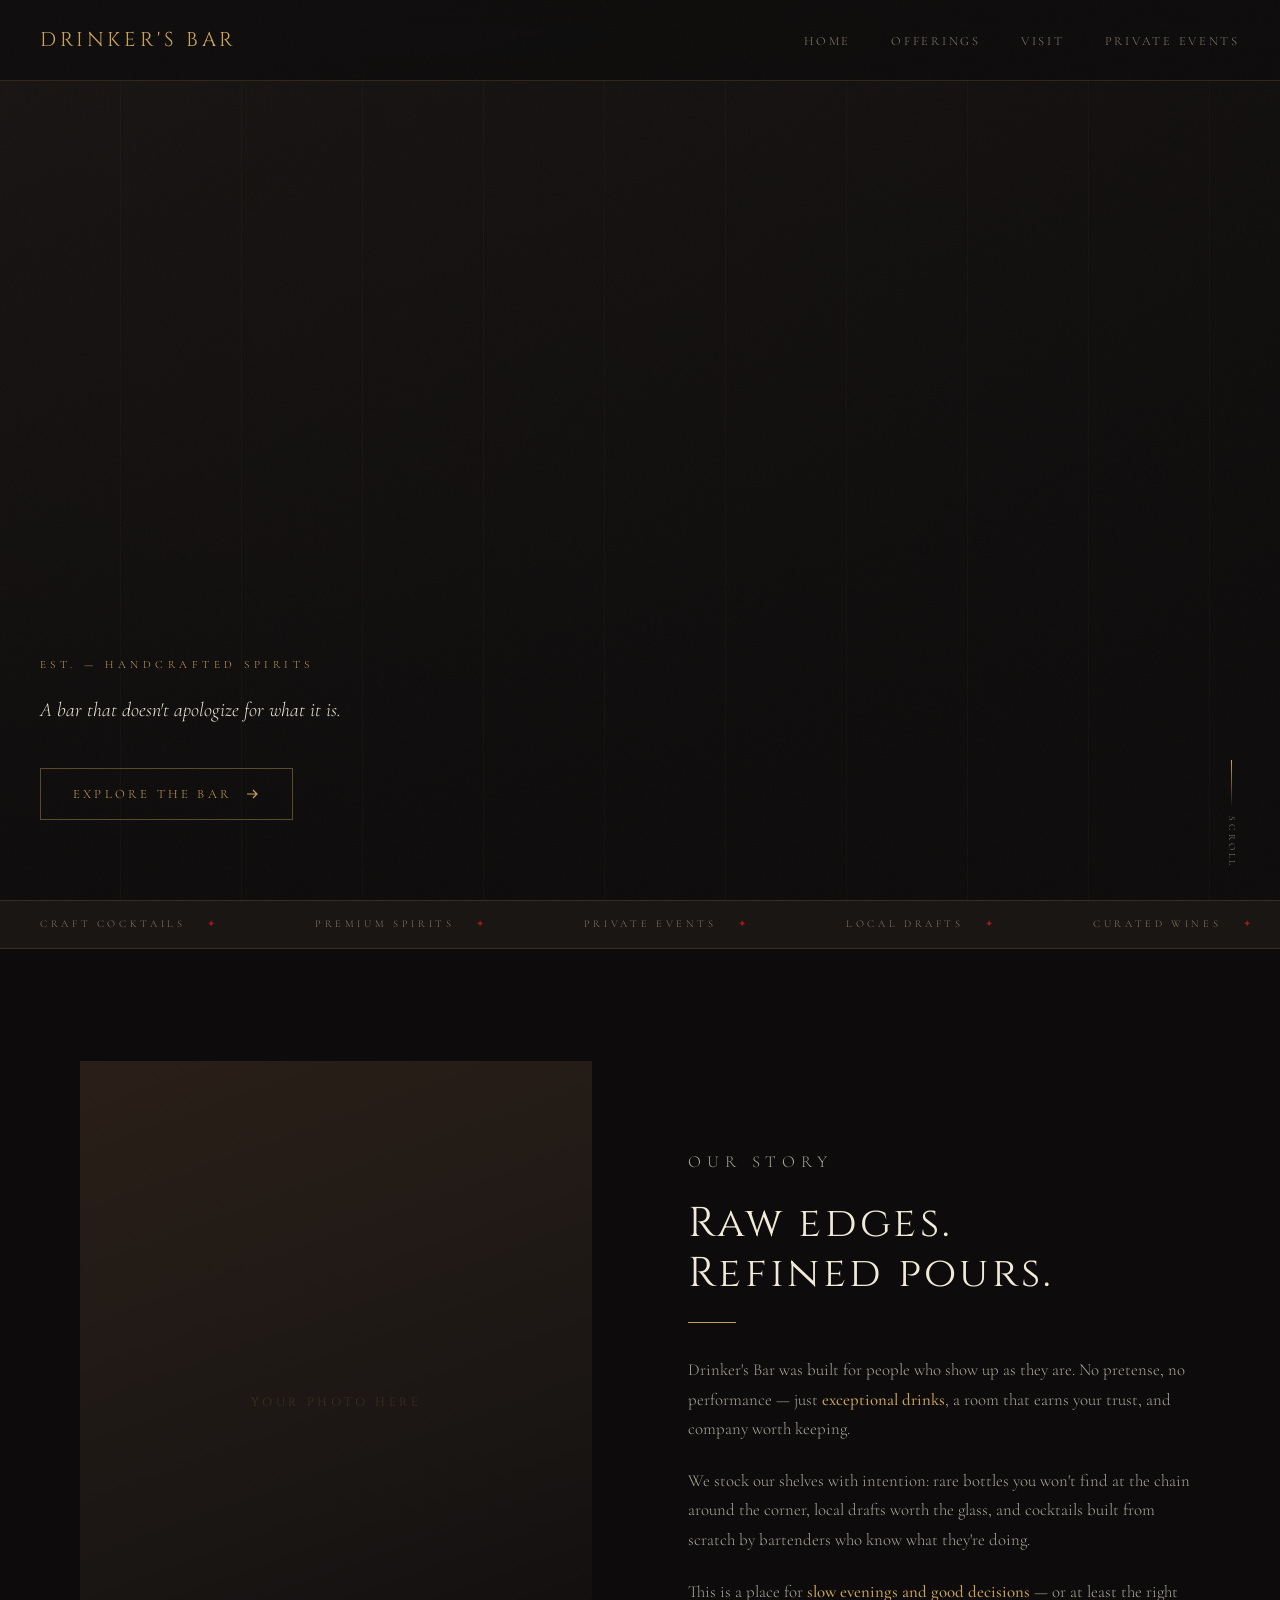
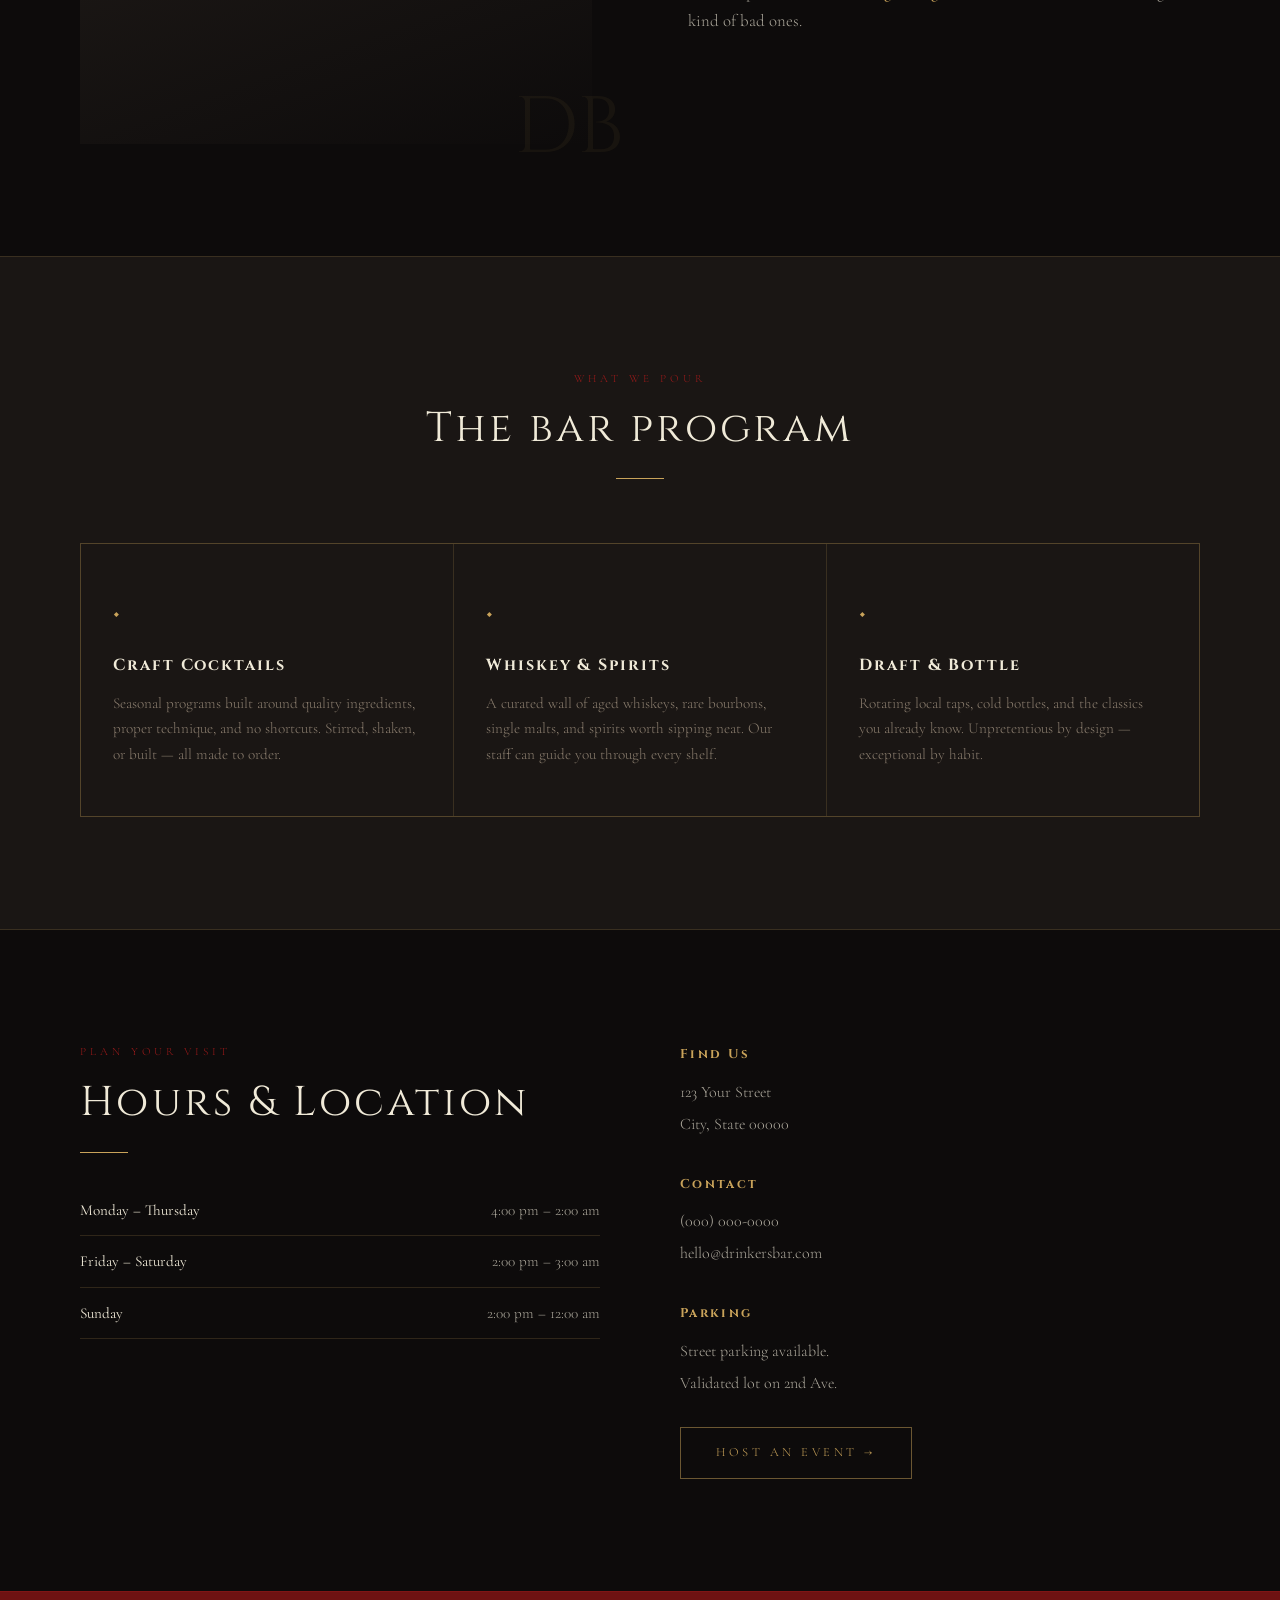
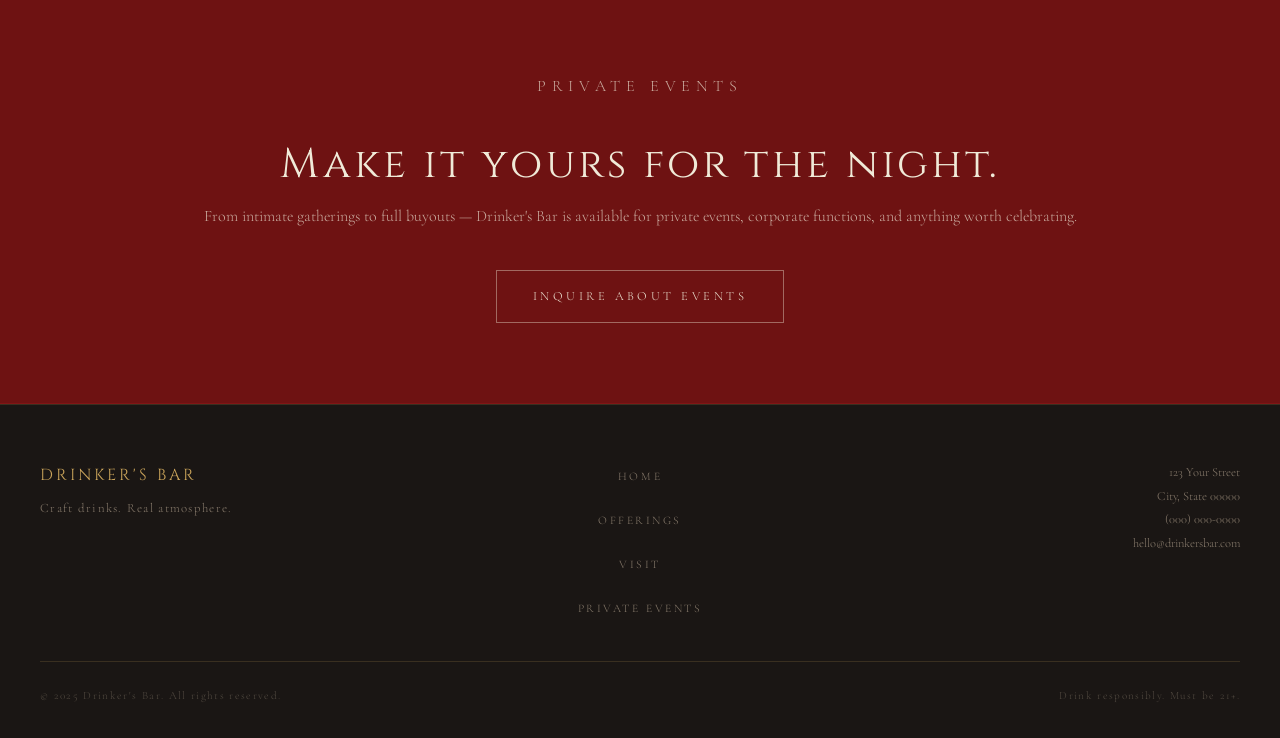
==== commit 7fed44fd: "Clean up index.html by removing duplicates Removed duplicate meta tags and unnecessary HTML elements" ====
--- a/index.html
+++ b/index.html
@@ -1,8 +1,4 @@
 <!DOCTYPE html>
-<html lang="en">
-<head>
-  <meta charset="UTF-8" />
-  <meta name="viewport<!DOCTYPE html>
 <html lang="en">
 <head>
   <meta charset="UTF-8" />
@@ -264,262 +260,4 @@
     reveals.forEach(el => io.observe(el));
   </script>
 </body>
-</html>" content="width=device-width, initial-scale=1.0" />
-  <meta name="description" content="Drinker's Bar — an upscale, rugged watering hole serving craft cocktails, premium spirits, and unforgettable nights. Est. in the spirit of good company." />
-  <meta name="keywords" content="Drinker's Bar, craft cocktails, upscale bar, premium spirits, bar events, private events bar" />
-  <meta property="og:title" content="Drinker's Bar" />
-  <meta property="og:description" content="Craft cocktails. Premium spirits. A bar built for those who drink with intention." />
-  <meta property="og:type" content="website" />
-  <meta property="og:url" content="https://drinkersbar.com" />
-  <title>Drinker's Bar</title>
-  <link rel="stylesheet" href="style.css" />
-  <!-- Structured data for SEO -->
-  <script type="application/ld+json">
-  {
-    "@context": "https://schema.org",
-    "@type": "BarOrPub",
-    "name": "Drinker's Bar",
-    "description": "An upscale, rugged bar serving craft cocktails, premium spirits, and hosting private events.",
-    "url": "https://drinkersbar.com",
-    "servesCuisine": "Cocktails & Spirits",
-    "openingHours": ["Mo-Th 16:00-02:00","Fr-Sa 14:00-03:00","Su 14:00-00:00"]
-  }
-  </script>
-</head>
-<body>
-
-  <!-- ══ HEADER ══════════════════════════════════════════════ -->
-  <header class="site-header" id="header">
-    <a href="index.html" class="bar-name">Drinker's Bar</a>
-    <nav aria-label="Primary navigation">
-      <ul class="site-nav">
-        <li><a href="index.html">Home</a></li>
-        <li><a href="#offerings">Offerings</a></li>
-        <li><a href="#hours">Visit</a></li>
-        <li><a href="events.html">Private Events</a></li>
-      </ul>
-    </nav>
-    <button class="hamburger" id="hamburger" aria-label="Toggle menu" aria-expanded="false">
-      <span></span><span></span><span></span>
-    </button>
-  </header>
-
-  <!-- Mobile nav drawer -->
-  <nav class="mobile-nav" id="mobileNav" aria-label="Mobile navigation">
-    <a href="index.html" onclick="closeMobile()">Home</a>
-    <a href="#offerings" onclick="closeMobile()">Offerings</a>
-    <a href="#hours" onclick="closeMobile()">Visit</a>
-    <a href="events.html" onclick="closeMobile()">Private Events</a>
-  </nav>
-
-  <main>
-
-    <!-- ══ HERO ═══════════════════════════════════════════════ -->
-    <section class="hero" aria-label="Welcome to Drinker's Bar">
-      <div class="hero-bg"></div>
-      <div class="hero-content">
-        <p class="hero-eyebrow">Est. — Handcrafted Spirits</p>
-        <p class="hero-tagline">A bar that doesn't apologize for what it is.</p>
-        <a href="#offerings" class="hero-cta">
-          Explore the Bar
-          <svg width="16" height="16" viewBox="0 0 16 16" fill="none" stroke="currentColor" stroke-width="1.2">
-            <path d="M3 8h10M9 4l4 4-4 4"/>
-          </svg>
-        </a>
-      </div>
-      <div class="scroll-hint" aria-hidden="true">
-        <div class="scroll-line"></div>
-        <span>Scroll</span>
-      </div>
-    </section>
-
-    <!-- ══ MARQUEE ═════════════════════════════════════════════ -->
-    <div class="marquee-strip" aria-hidden="true">
-      <div class="marquee-track">
-        <span class="marquee-item">Craft Cocktails <span>✦</span></span>
-        <span class="marquee-item">Premium Spirits <span>✦</span></span>
-        <span class="marquee-item">Private Events <span>✦</span></span>
-        <span class="marquee-item">Local Drafts <span>✦</span></span>
-        <span class="marquee-item">Curated Wines <span>✦</span></span>
-        <span class="marquee-item">Aged Whiskey <span>✦</span></span>
-        <span class="marquee-item">Drinker's Bar <span>✦</span></span>
-        <!-- duplicate for seamless loop -->
-        <span class="marquee-item">Craft Cocktails <span>✦</span></span>
-        <span class="marquee-item">Premium Spirits <span>✦</span></span>
-        <span class="marquee-item">Private Events <span>✦</span></span>
-        <span class="marquee-item">Local Drafts <span>✦</span></span>
-        <span class="marquee-item">Curated Wines <span>✦</span></span>
-        <span class="marquee-item">Aged Whiskey <span>✦</span></span>
-        <span class="marquee-item">Drinker's Bar <span>✦</span></span>
-      </div>
-    </div>
-
-    <!-- ══ ABOUT ═══════════════════════════════════════════════ -->
-    <section class="section" aria-labelledby="about-heading">
-      <div class="about-grid">
-        <div class="about-visual reveal">
-          <div class="about-img-frame">
-            <!-- Replace src with your image: <img src="images/interior.jpg" alt="Interior of Drinker's Bar" /> -->
-            <div style="width:100%;height:100%;background:linear-gradient(160deg,#2a1f18 0%,#1a1614 60%,#0d0b0b 100%);display:flex;align-items:center;justify-content:center;">
-              <span style="font-family:var(--font-title);font-size:.75rem;letter-spacing:.3em;color:var(--border);text-transform:uppercase;">Your Photo Here</span>
-            </div>
-          </div>
-          <div class="about-year" aria-hidden="true">DB</div>
-        </div>
-        <div class="about-body">
-          <p class="section-label reveal">Our Story</p>
-          <h2 class="section-title reveal" id="about-heading">Raw edges.<br>Refined pours.</h2>
-          <div class="divider reveal"></div>
-          <p class="reveal">
-            Drinker's Bar was built for people who show up as they are. No pretense, no performance — just <strong>exceptional drinks</strong>, a room that earns your trust, and company worth keeping.
-          </p>
-          <p class="reveal">
-            We stock our shelves with intention: rare bottles you won't find at the chain around the corner, local drafts worth the glass, and cocktails built from scratch by bartenders who know what they're doing.
-          </p>
-          <p class="reveal">
-            This is a place for <strong>slow evenings and good decisions</strong> — or at least the right kind of bad ones.
-          </p>
-        </div>
-      </div>
-    </section>
-
-    <!-- ══ OFFERINGS ══════════════════════════════════════════ -->
-    <section class="specials-section" id="offerings" aria-labelledby="offerings-heading">
-      <div class="section">
-        <div class="specials-header">
-          <p class="section-label reveal">What We Pour</p>
-          <h2 class="section-title reveal" id="offerings-heading">The bar program</h2>
-          <div class="divider reveal" style="margin:0 auto 0;"></div>
-        </div>
-        <div class="specials-grid reveal">
-          <article class="special-card">
-            <div class="card-icon" aria-hidden="true">◆</div>
-            <h3 class="card-title">Craft Cocktails</h3>
-            <p class="card-text">Seasonal programs built around quality ingredients, proper technique, and no shortcuts. Stirred, shaken, or built — all made to order.</p>
-          </article>
-          <article class="special-card">
-            <div class="card-icon" aria-hidden="true">◆</div>
-            <h3 class="card-title">Whiskey & Spirits</h3>
-            <p class="card-text">A curated wall of aged whiskeys, rare bourbons, single malts, and spirits worth sipping neat. Our staff can guide you through every shelf.</p>
-          </article>
-          <article class="special-card">
-            <div class="card-icon" aria-hidden="true">◆</div>
-            <h3 class="card-title">Draft & Bottle</h3>
-            <p class="card-text">Rotating local taps, cold bottles, and the classics you already know. Unpretentious by design — exceptional by habit.</p>
-          </article>
-        </div>
-      </div>
-    </section>
-
-    <!-- ══ HOURS & LOCATION ════════════════════════════════════ -->
-    <section class="section" id="hours" aria-labelledby="hours-heading">
-      <div class="info-grid">
-        <div>
-          <p class="section-label reveal">Plan Your Visit</p>
-          <h2 class="section-title reveal" id="hours-heading">Hours &amp; Location</h2>
-          <div class="divider reveal"></div>
-          <table class="hours-table reveal" aria-label="Bar hours">
-            <tbody>
-              <tr><td>Monday – Thursday</td><td>4:00 pm – 2:00 am</td></tr>
-              <tr><td>Friday – Saturday</td><td>2:00 pm – 3:00 am</td></tr>
-              <tr><td>Sunday</td><td>2:00 pm – 12:00 am</td></tr>
-            </tbody>
-          </table>
-        </div>
-        <div class="reveal">
-          <div class="address-block">
-            <strong>Find Us</strong>
-            123 Your Street<br>
-            City, State 00000<br><br>
-            <strong>Contact</strong>
-            (000) 000-0000<br>
-            hello@drinkersbar.com<br><br>
-            <strong>Parking</strong>
-            Street parking available.<br>Validated lot on 2nd Ave.
-          </div>
-          <br>
-          <a href="events.html" class="btn btn-gold">Host an Event →</a>
-        </div>
-      </div>
-    </section>
-
-    <!-- ══ CTA BANNER ══════════════════════════════════════════ -->
-    <section class="cta-banner" aria-label="Private events call to action">
-      <p class="section-label">Private Events</p>
-      <h2 class="section-title">Make it yours for the night.</h2>
-      <p>From intimate gatherings to full buyouts — Drinker's Bar is available for private events, corporate functions, and anything worth celebrating.</p>
-      <a href="events.html" class="btn btn-cream">Inquire About Events</a>
-    </section>
-
-  </main>
-
-  <!-- ══ FOOTER ══════════════════════════════════════════════ -->
-  <footer class="site-footer">
-    <div class="footer-inner">
-      <div class="footer-brand">
-        <a href="index.html" class="bar-name">Drinker's Bar</a>
-        <p>Craft drinks. Real atmosphere.</p>
-      </div>
-      <nav aria-label="Footer navigation">
-        <ul class="footer-nav">
-          <li><a href="index.html">Home</a></li>
-          <li><a href="#offerings">Offerings</a></li>
-          <li><a href="#hours">Visit</a></li>
-          <li><a href="events.html">Private Events</a></li>
-        </ul>
-      </nav>
-      <div class="footer-right">
-        <p>
-          123 Your Street<br>
-          City, State 00000<br>
-          (000) 000-0000<br>
-          hello@drinkersbar.com
-        </p>
-      </div>
-    </div>
-    <div class="footer-bottom">
-      <p>© 2025 Drinker's Bar. All rights reserved.</p>
-      <p>Drink responsibly. Must be 21+.</p>
-    </div>
-  </footer>
-
-  <script>
-    // ── Header scroll state ──
-    const header = document.getElementById('header');
-    window.addEventListener('scroll', () => {
-      header.classList.toggle('scrolled', window.scrollY > 60);
-    }, { passive: true });
-
-    // ── Hamburger / mobile nav ──
-    const hamburger = document.getElementById('hamburger');
-    const mobileNav = document.getElementById('mobileNav');
-
-    hamburger.addEventListener('click', () => {
-      const open = mobileNav.classList.toggle('open');
-      hamburger.classList.toggle('open', open);
-      hamburger.setAttribute('aria-expanded', open);
-      document.body.style.overflow = open ? 'hidden' : '';
-    });
-
-    function closeMobile() {
-      mobileNav.classList.remove('open');
-      hamburger.classList.remove('open');
-      hamburger.setAttribute('aria-expanded', 'false');
-      document.body.style.overflow = '';
-    }
-
-    // ── Scroll reveal ──
-    const reveals = document.querySelectorAll('.reveal');
-    const io = new IntersectionObserver((entries) => {
-      entries.forEach(e => {
-        if (e.isIntersecting) {
-          e.target.classList.add('visible');
-          io.unobserve(e.target);
-        }
-      });
-    }, { threshold: 0.12 });
-
-    reveals.forEach(el => io.observe(el));
-  </script>
-</body>
 </html>
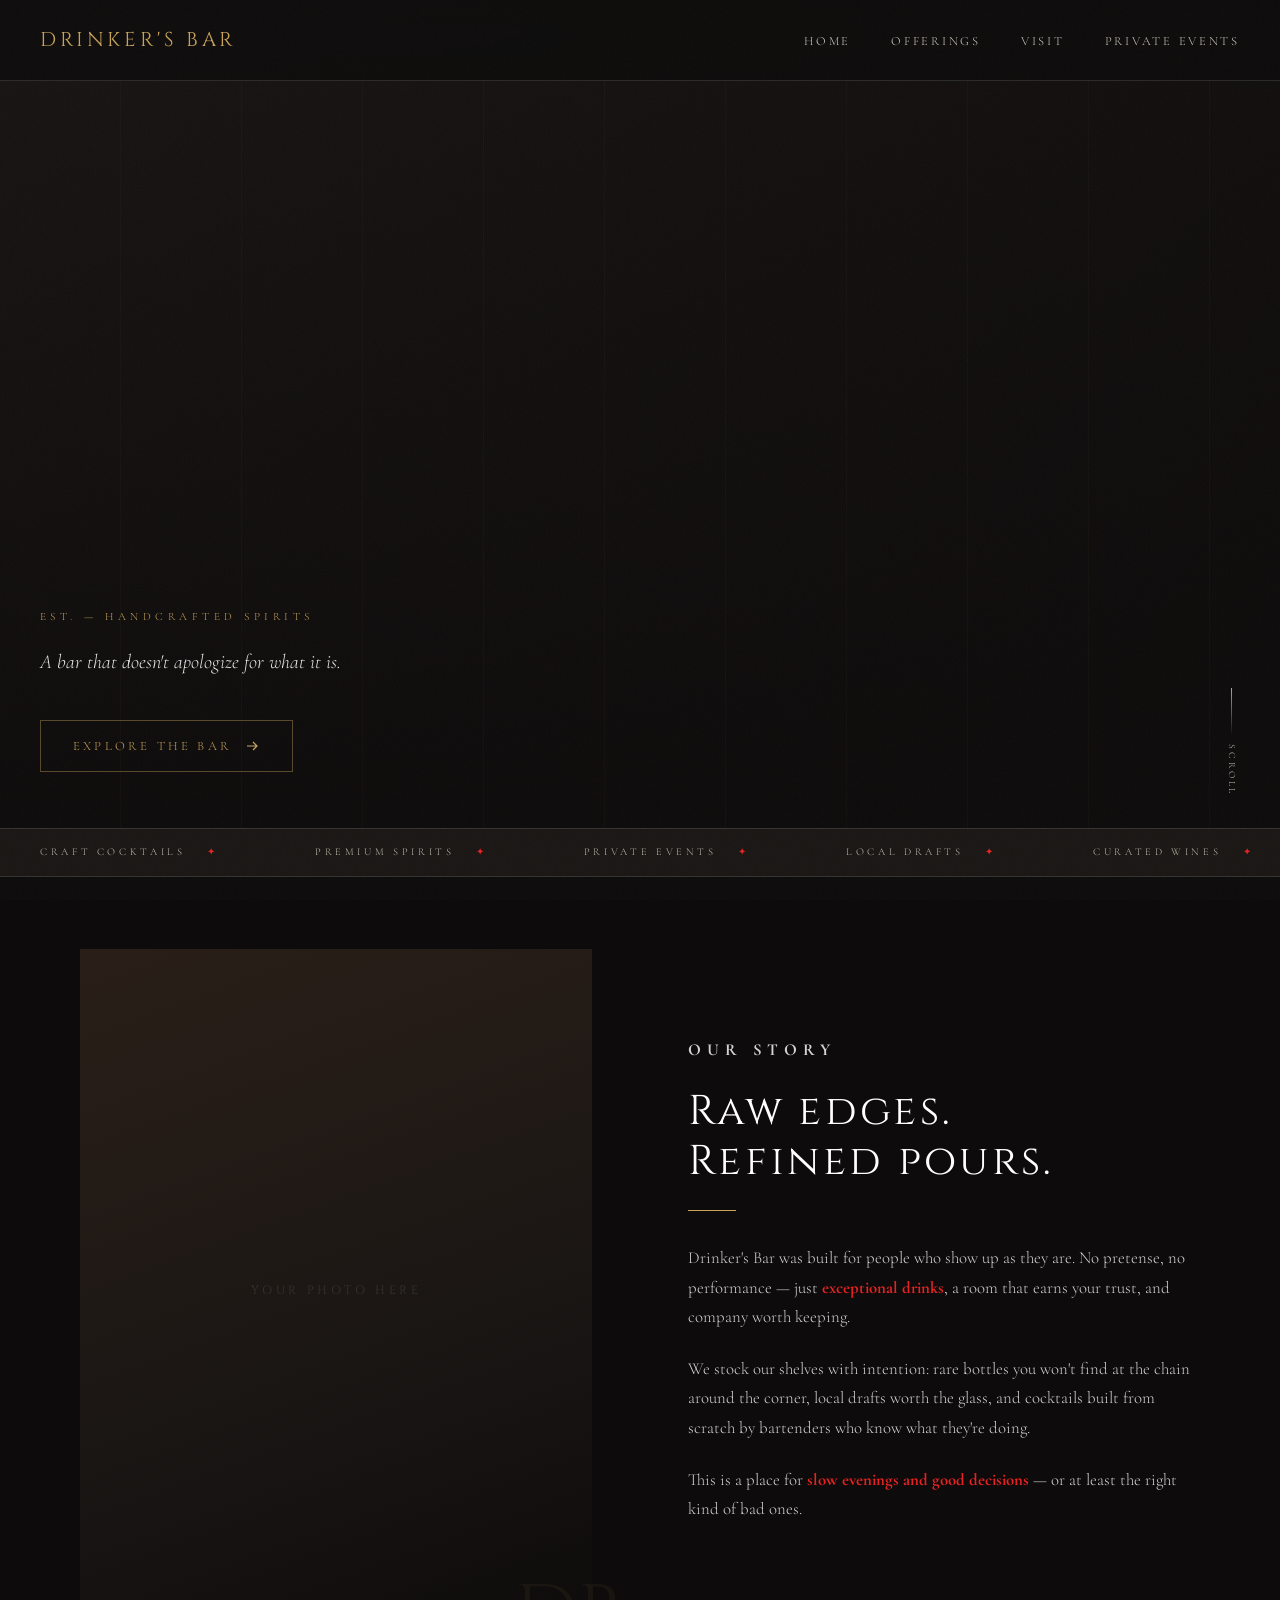
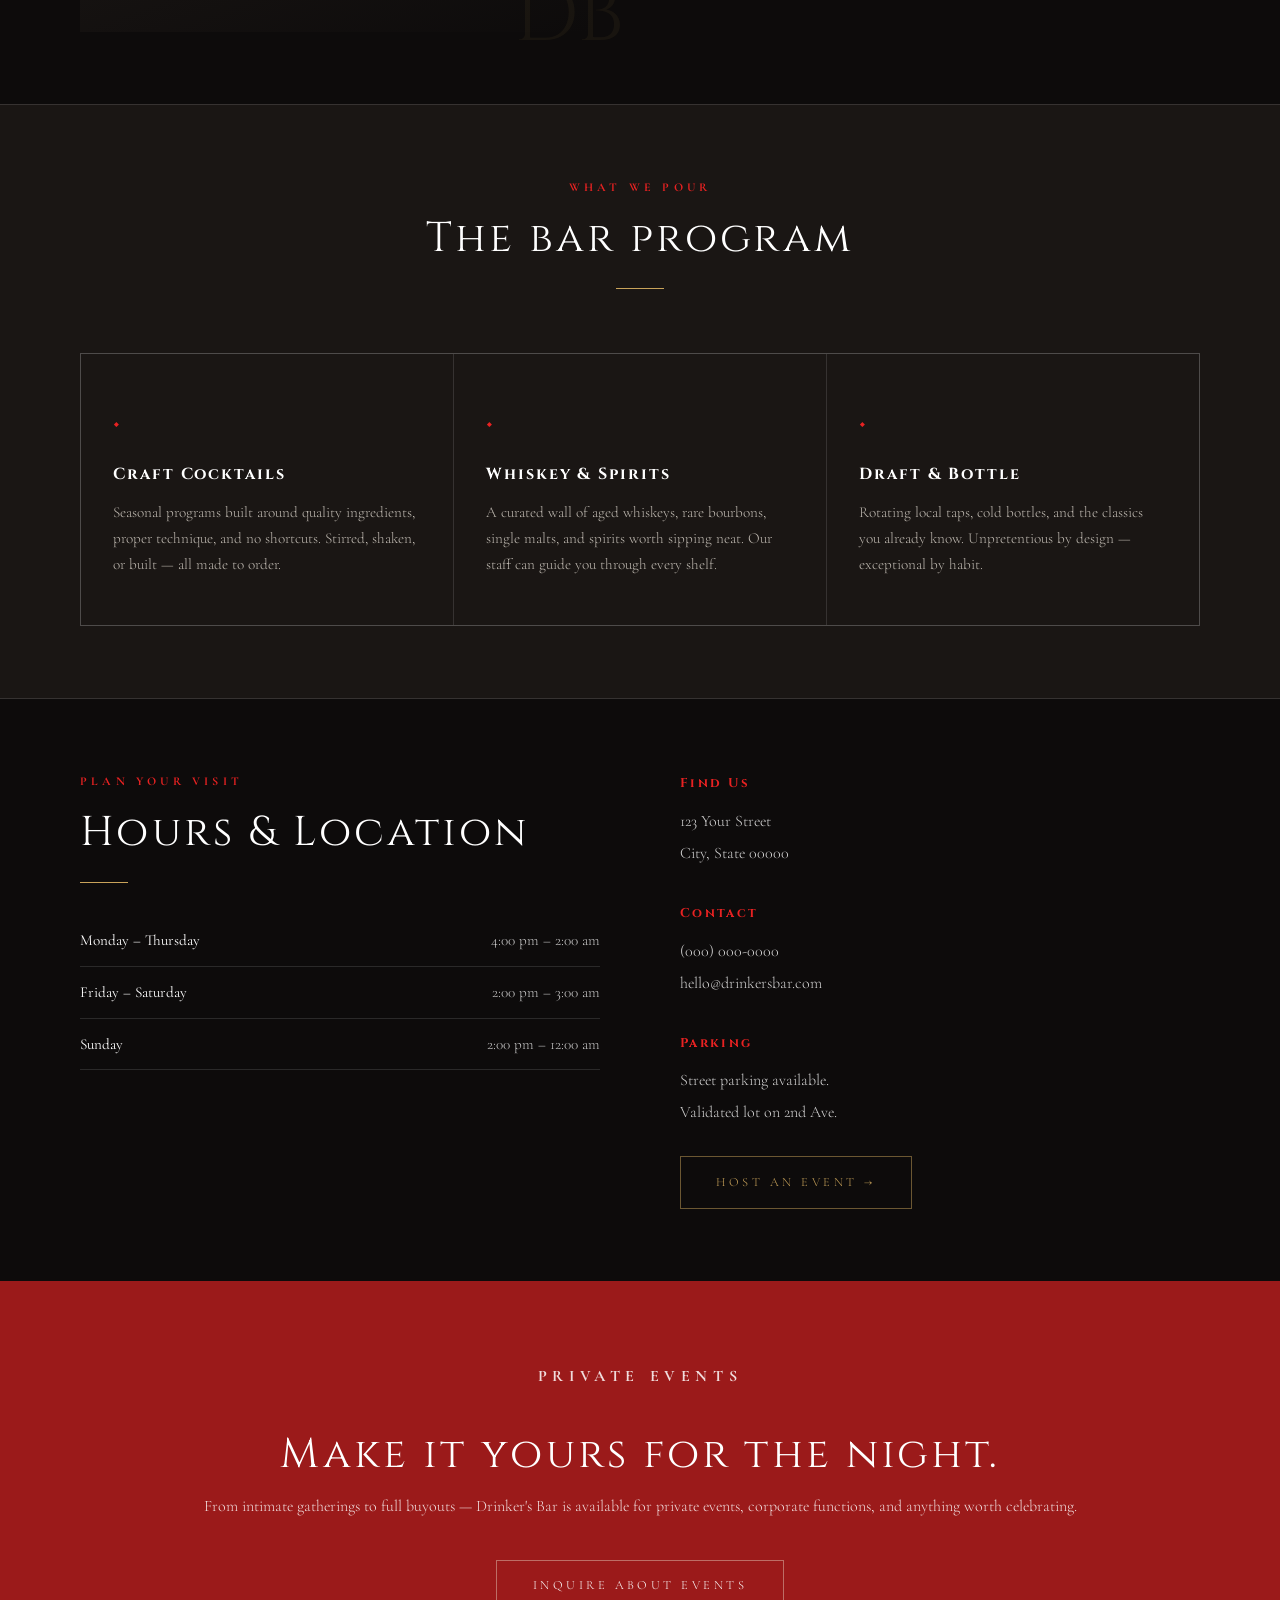
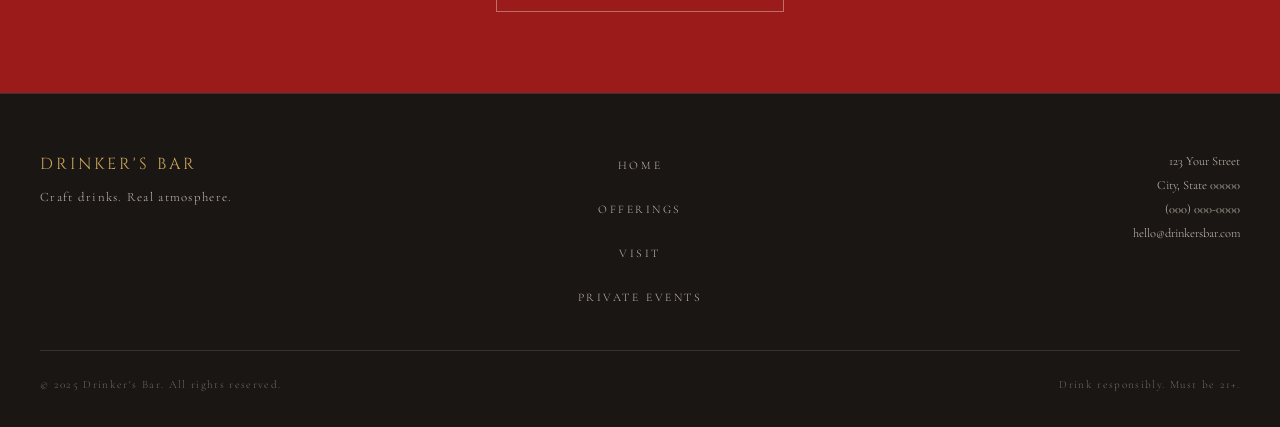
==== commit cfbbd2e5: "Add preconnect links for font optimization" ====
--- a/index.html
+++ b/index.html
@@ -10,6 +10,9 @@
   <meta property="og:type" content="website" />
   <meta property="og:url" content="https://drinkersbar.com" />
   <title>Drinker's Bar</title>
+  <link rel="preconnect" href="https://fonts.googleapis.com">
+  <link rel="preconnect" href="https://fonts.gstatic.com" crossorigin>
+  <link href="https://fonts.googleapis.com/css2?family=Special+Elite&family=Cormorant+Garamond:ital,wght@0,300;0,400;0,500;0,600;1,300;1,400&family=Cinzel:wght@400;600;700&display=swap" rel="stylesheet">
   <link rel="stylesheet" href="style.css" />
   <!-- Structured data for SEO -->
   <script type="application/ld+json">
--- a/style.css
+++ b/style.css
@@ -15,13 +15,13 @@
 :root {
   --black:       #0d0b0b;
   --deep:        #1a1614;
-  --crimson:     #9b1a1a;
-  --crimson-dim: #6e1212;
+  --crimson:     #cc1f1f;
+  --crimson-dim: #9b1a1a;
   --gold:        #c9a35a;
   --tan:         #c4a46b;
-  --cream:       #f0ead8;
-  --muted:       #8a7d6e;
-  --border:      rgba(201,163,90,.18);
+  --cream:       #ffffff;
+  --muted:       #c8c0b4;
+  --border:      rgba(255,255,255,.12);
 
   --font-bar:    'Cinzel', serif;          /* bar name / display */
   --font-title:  'Cinzel', serif;          /* section headings */
@@ -115,7 +115,7 @@
   font-size: .78rem;
   letter-spacing: .22em;
   text-transform: uppercase;
-  color: var(--muted);
+  color: #d4cec6;
   position: relative;
   padding-bottom: 3px;
 }
@@ -125,11 +125,11 @@
   position: absolute;
   bottom: 0; left: 0;
   width: 0; height: 1px;
-  background: var(--gold);
+  background: #e82222;
   transition: width .35s var(--ease-out);
 }
 
-.site-nav a:hover { color: var(--cream); }
+.site-nav a:hover { color: #ffffff; }
 .site-nav a:hover::after { width: 100%; }
 
 /* ── Hamburger (mobile) ─────────────────────────────────── */
@@ -181,17 +181,18 @@
 
 /* ── Section helpers ─────────────────────────────────────── */
 .section {
-  padding: 7rem 2.5rem;
+  padding: 4.5rem 2.5rem;
   max-width: 1200px;
   margin: 0 auto;
 }
 
 .section-label {
   font-family: var(--font-body);
-  font-size: .7rem;
+  font-size: .75rem;
+  font-weight: 700;
   letter-spacing: .35em;
   text-transform: uppercase;
-  color: var(--crimson);
+  color: #e82222;
   margin-bottom: 1rem;
 }
 
@@ -200,7 +201,7 @@
   font-size: clamp(1.5rem, 3.5vw, 2.6rem);
   font-weight: 400;
   letter-spacing: .08em;
-  color: var(--cream);
+  color: #ffffff;
   margin-bottom: 1.5rem;
   line-height: 1.2;
 }
@@ -215,10 +216,10 @@
 /* ── Hero ────────────────────────────────────────────────── */
 .hero {
   position: relative;
-  height: 100svh;
+  height: 92svh;
   display: flex;
   align-items: flex-end;
-  padding: 0 2.5rem 5rem;
+  padding: 0 2.5rem 3.5rem;
   overflow: hidden;
 }
 
@@ -268,8 +269,7 @@
   font-size: clamp(1rem, 2.2vw, 1.25rem);
   font-weight: 300;
   font-style: italic;
-  color: var(--cream);
-  opacity: .8;
+  color: rgba(255,255,255,.9);
   margin-bottom: 2.5rem;
   max-width: 400px;
   opacity: 0;
@@ -352,12 +352,12 @@
   font-size: .65rem;
   letter-spacing: .35em;
   text-transform: uppercase;
-  color: var(--muted);
+  color: #c8c0b4;
   padding: 0 2.5rem;
 }
 
 .marquee-item span {
-  color: var(--crimson);
+  color: #e82222;
   margin: 0 1rem;
 }
 
@@ -421,13 +421,13 @@
 
 .about-body p {
   font-size: 1.05rem;
-  color: rgba(240,234,216,.7);
+  color: rgba(255,255,255,.82);
   margin-bottom: 1.4rem;
 }
 
 .about-body p strong {
-  color: var(--gold);
-  font-weight: 500;
+  color: #e82222;
+  font-weight: 700;
 }
 
 /* ── Specials / Offerings ────────────────────────────────── */
@@ -475,20 +475,21 @@
 .card-icon {
   font-size: 1.4rem;
   margin-bottom: 1.2rem;
-  color: var(--gold);
+  color: #e82222;
+  font-weight: 700;
 }
 
 .card-title {
   font-family: var(--font-title);
   font-size: 1rem;
   letter-spacing: .12em;
-  color: var(--cream);
+  color: #ffffff;
   margin-bottom: .75rem;
 }
 
 .card-text {
   font-size: .95rem;
-  color: var(--muted);
+  color: #bfb9b1;
   line-height: 1.7;
 }
 
@@ -512,11 +513,11 @@
 .hours-table td {
   padding: .75rem 0;
   font-size: .95rem;
-  color: rgba(240,234,216,.7);
+  color: rgba(255,255,255,.78);
 }
 
 .hours-table td:first-child {
-  color: var(--cream);
+  color: #ffffff;
   font-weight: 400;
 }
 
@@ -524,7 +525,7 @@
 
 .address-block {
   font-size: 1rem;
-  color: rgba(240,234,216,.7);
+  color: rgba(255,255,255,.82);
   line-height: 2;
 }
 
@@ -532,8 +533,9 @@
   display: block;
   font-family: var(--font-title);
   font-size: .8rem;
+  font-weight: 700;
   letter-spacing: .18em;
-  color: var(--gold);
+  color: #e82222;
   margin-bottom: .5rem;
 }
 
@@ -550,7 +552,7 @@
 
 .cta-banner p {
   font-size: 1rem;
-  color: rgba(240,234,216,.7);
+  color: rgba(255,255,255,.85);
   margin-bottom: 2.5rem;
 }
 
@@ -622,7 +624,7 @@
 
 .footer-brand p {
   font-size: .8rem;
-  color: var(--muted);
+  color: #c8c0b4;
   letter-spacing: .1em;
 }
 
@@ -638,10 +640,10 @@
   font-size: .72rem;
   letter-spacing: .22em;
   text-transform: uppercase;
-  color: var(--muted);
-}
-
-.footer-nav a:hover { color: var(--gold); }
+  color: #c8c0b4;
+}
+
+.footer-nav a:hover { color: #e82222; }
 
 .footer-right {
   text-align: right;
@@ -649,7 +651,7 @@
 
 .footer-right p {
   font-size: .78rem;
-  color: var(--muted);
+  color: #c8c0b4;
   line-height: 1.9;
 }
 
@@ -666,7 +668,7 @@
 .footer-bottom p {
   font-size: .7rem;
   letter-spacing: .12em;
-  color: rgba(138,125,110,.5);
+  color: rgba(200,192,180,.5);
 }
 
 /* ── Form (events page) ──────────────────────────────────── */
@@ -690,10 +692,11 @@
 .form-group.full { grid-column: 1 / -1; }
 
 .form-group label {
-  font-size: .68rem;
+  font-size: .72rem;
+  font-weight: 700;
   letter-spacing: .28em;
   text-transform: uppercase;
-  color: var(--gold);
+  color: #e82222;
 }
 
 .form-group input,
@@ -701,8 +704,8 @@
 .form-group textarea {
   background: transparent;
   border: none;
-  border-bottom: 1px solid var(--border);
-  color: var(--cream);
+  border-bottom: 1px solid rgba(255,255,255,.2);
+  color: #ffffff;
   font-family: var(--font-body);
   font-size: 1rem;
   padding: .65rem 0;
@@ -835,8 +838,8 @@
 }
 
 @media (max-width: 768px) {
-  .section { padding: 5rem 1.5rem; }
-  .hero { padding: 0 1.5rem 4rem; }
+  .section { padding: 3.5rem 1.5rem; }
+  .hero { padding: 0 1.5rem 3rem; }
   .site-header { padding: 1.2rem 1.5rem; }
   .site-nav { display: none; }
   .hamburger { display: flex; }
